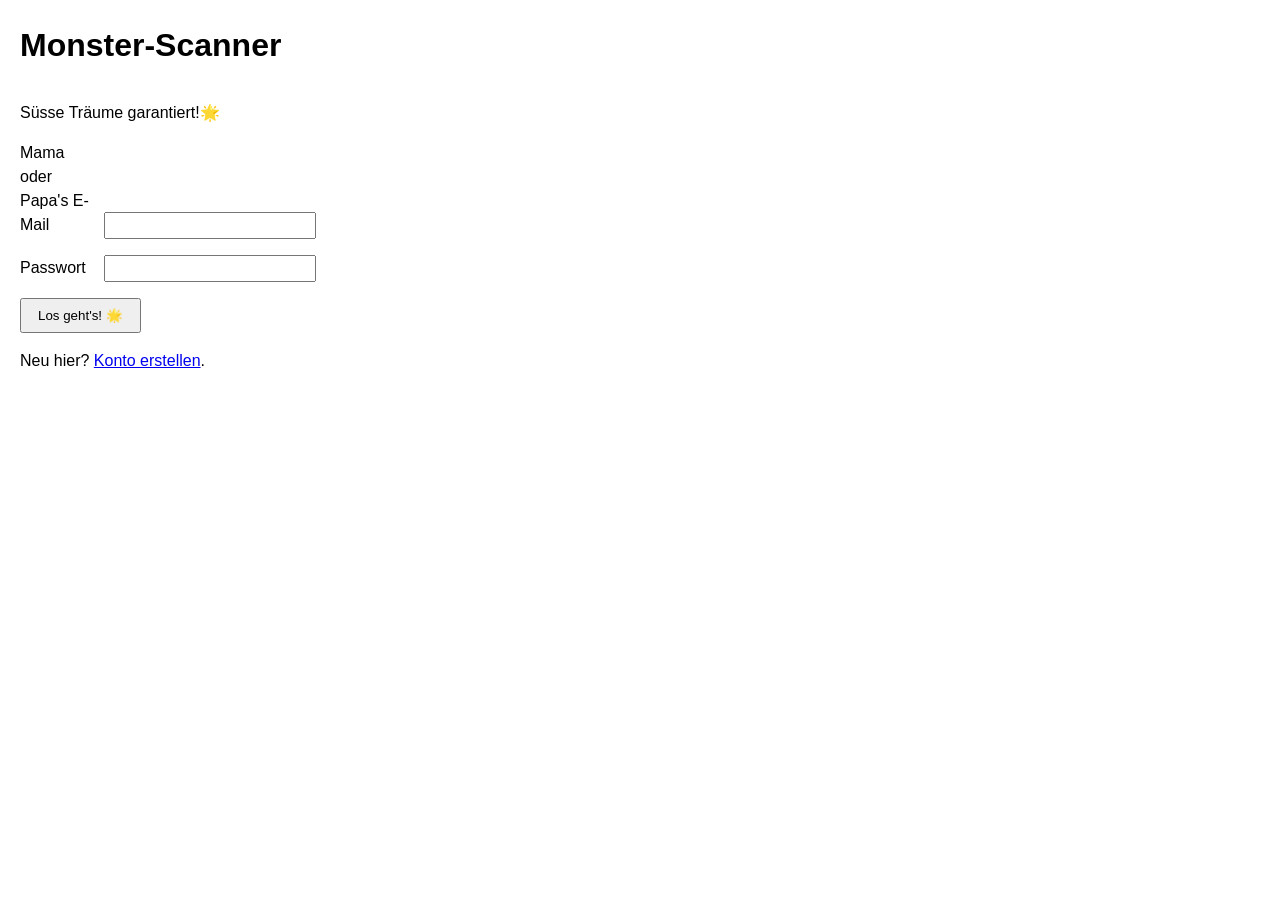
==== index.html @ 144595ac "html" ====
<!DOCTYPE html>
<html lang="en">
  <head>
    <meta charset="UTF-8" />
    <title>Welcome</title>
    <link rel="stylesheet" href="css/style.css" />
  </head>
  <body>
    
    <h1>Monster-Scanner</h1>
    <p>Willkommen zurück!</p>

    <a href="konto.html">
      <button>Konto</button>
    </a>

    <section>
      <h1>📈 Trend </h1>
      <div>hier js daten</div>
    </section>

    <section a href="buzzer.html">
      <h1>🔔 Letzte Alarme</h1>
      <div>hier js daten</div>
    </section>

    <section a href="buzzer.html">
      <h1>🌙 Nachtaktivität</h1>
      <div>hier js daten</div>
    </section>
    
    <script src="js/protected.js"></script>
  </body>
</html>
---- css/style.css ----
/* style.css */
body {
  font-family: Arial, sans-serif;
  margin: 20px;
  max-width: 600px;
  line-height: 1.5;
}

h1 {
  margin-bottom: 1em;
}

form > div {
  margin-bottom: 1em;
}

label {
  display: inline-block;
  width: 80px;
}

input[type="email"],
input[type="password"] {
  width: 200px;
  padding: 4px;
}

button {
  padding: 8px 16px;
  cursor: pointer;
}

p {
  margin-top: 1em;
}
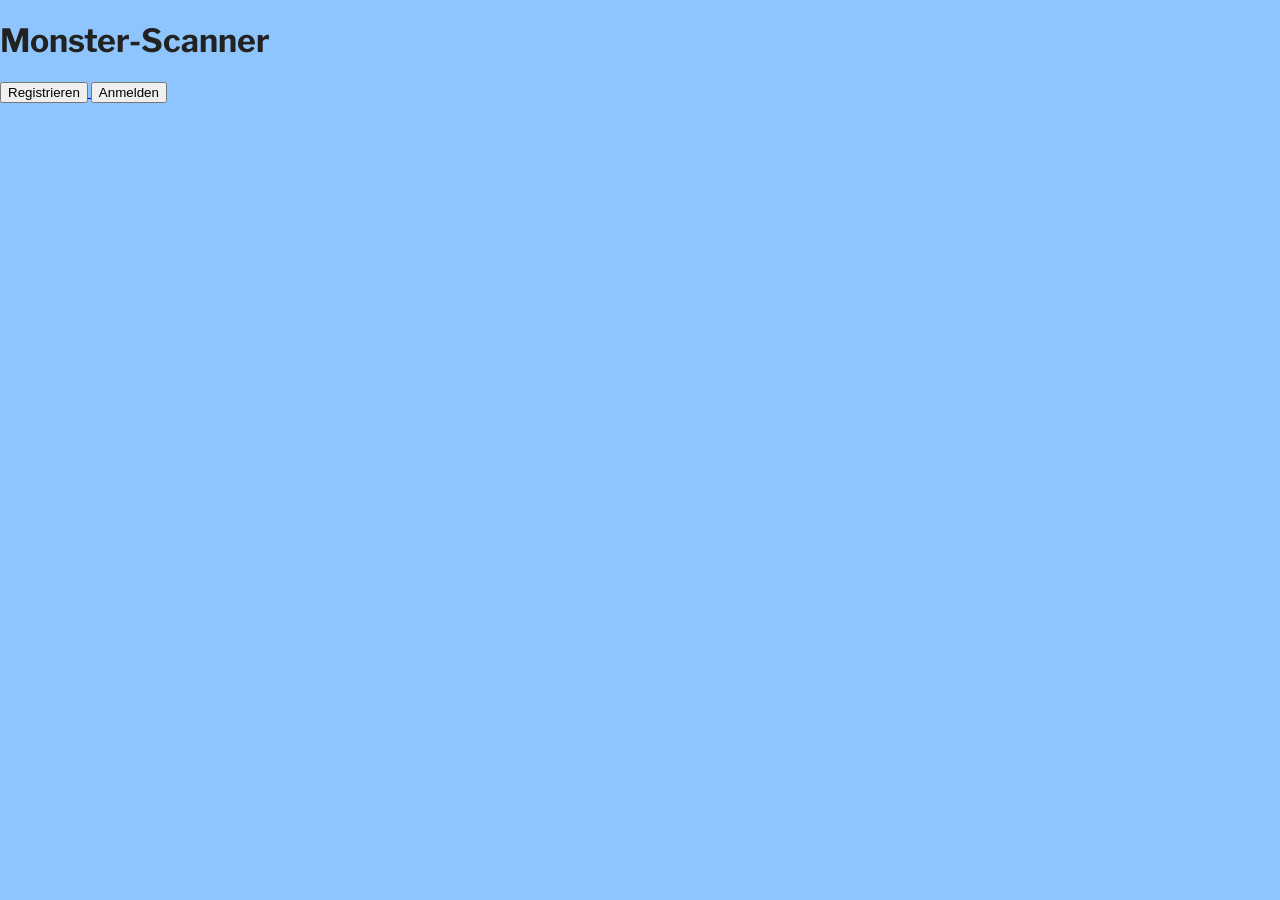
==== commit 12852e37: "viel" ====
--- a/index.html
+++ b/index.html
@@ -8,28 +8,13 @@
   <body>
     
     <h1>Monster-Scanner</h1>
-    <p>Willkommen zurück!</p>
 
-    <a href="konto.html">
-      <button>Konto</button>
+    <a href="register.html">
+        <button>Registrieren</button>
     </a>
-
-    <section>
-      <h1>📈 Trend </h1>
-      <div>hier js daten</div>
-    </section>
-
-    <section a href="buzzer.html">
-      <h1>🔔 Letzte Alarme</h1>
-      <div>hier js daten</div>
-    </section>
-
-    <section a href="buzzer.html">
-      <h1>🌙 Nachtaktivität</h1>
-      <div>hier js daten</div>
-    </section>
+    <a href="login.html">
+        <button>Anmelden</button>
+    </a>
     
-    <script src="js/protected.js"></script>
   </body>
 </html>
-
--- a/css/style.css
+++ b/css/style.css
@@ -1,35 +1,22 @@
-/* style.css */
-body {
-  font-family: Arial, sans-serif;
-  margin: 20px;
-  max-width: 600px;
-  line-height: 1.5;
+@import url('https://fonts.googleapis.com/css2?family=Libre+Franklin:ital,wght@0,100..900;1,100..900&display=swap');
+
+:root{
+  --bg: #8EC5FF;
+  --pink: #C2126D;
+  --blue: #3A39BD;
+  --lavender: #AA9AD7;
+  --cream: #E2D7D2;
+  --white: #ffffff;
+  --text: #222;
+  --shadow: 0 8px 20px rgba(0,0,0,.12);
+  --radius: 18px;
 }
 
-h1 {
-  margin-bottom: 1em;
-}
+*{ box-sizing: border-box; }
 
-form > div {
-  margin-bottom: 1em;
-}
-
-label {
-  display: inline-block;
-  width: 80px;
-}
-
-input[type="email"],
-input[type="password"] {
-  width: 200px;
-  padding: 4px;
-}
-
-button {
-  padding: 8px 16px;
-  cursor: pointer;
-}
-
-p {
-  margin-top: 1em;
-}
+body{
+  margin: 0;
+  font-family: "Libre Franklin", sans-serif;
+  background: var(--bg);
+  color: var(--text);
+}
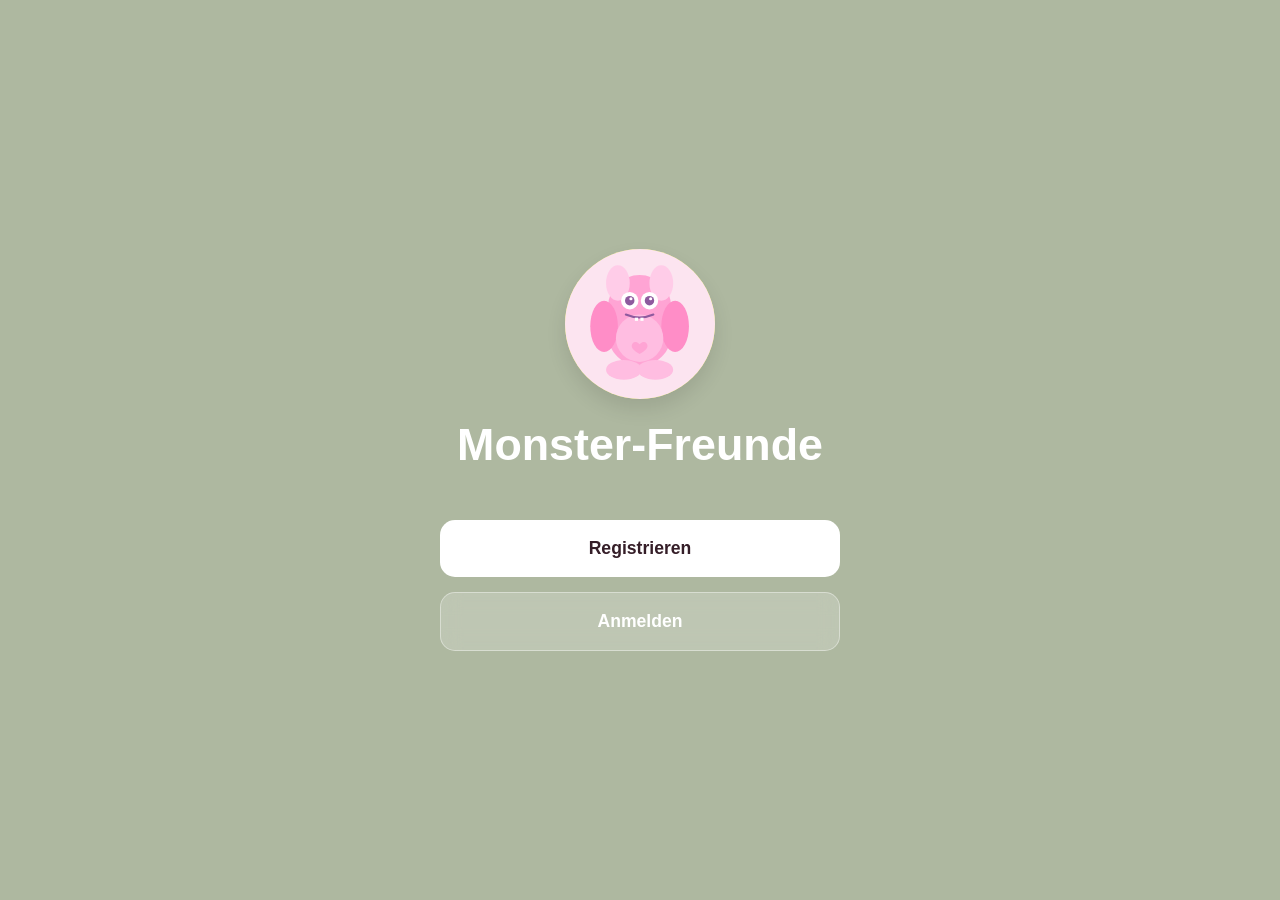
==== commit e1d9be76: "tag 3" ====
--- a/index.html
+++ b/index.html
@@ -6,15 +6,30 @@
     <link rel="stylesheet" href="css/style.css" />
   </head>
   <body>
+
+    <!-- Der Haupt-Container zentriert alles auf dem Bildschirm -->
+    <div class="welcome-container">
+        
+        <!-- Header-Bereich für Icon und Titel -->
+        <header class="hero-section">
+            <div class="monster-icon">
+                <img src="resources/img/Logo_Monster-Scanner.svg" alt="Monster Icon"> 
+            </div>
+            <h1>Monster-Freunde</h1>
+        </header>
+
+        <!-- Bereich für die Interaktionen -->
+        <nav class="auth-buttons">
+            <a href="register.html">
+                <button class="btn-main">Registrieren</button>
+            </a>
+            <a href="login.html">
+                <button class="btn-secondary">Anmelden</button>
+            </a>
+        </nav>
+        
+    </div>
     
-    <h1>Monster-Scanner</h1>
-
-    <a href="register.html">
-        <button>Registrieren</button>
-    </a>
-    <a href="login.html">
-        <button>Anmelden</button>
-    </a>
     
   </body>
 </html>
--- a/css/style.css
+++ b/css/style.css
@@ -1,22 +1,101 @@
 @import url('https://fonts.googleapis.com/css2?family=Libre+Franklin:ital,wght@0,100..900;1,100..900&display=swap');
 
-:root{
-  --bg: #8EC5FF;
-  --pink: #C2126D;
-  --blue: #3A39BD;
-  --lavender: #AA9AD7;
-  --cream: #E2D7D2;
-  --white: #ffffff;
-  --text: #222;
-  --shadow: 0 8px 20px rgba(0,0,0,.12);
-  --radius: 18px;
+:root {
+  --wasabi: #E9F056;     /* Aus Palettes Pinterest couleurs 2026.jpg */
+  --orange: #FF5C34;     /* Aus Palettes Pinterest couleurs 2026.jpg */
+  --blue: #D7EFFF;       /* Aus Palettes Pinterest couleurs 2026.jpg */
+  --cassis: #351E28;     /* Aus Palettes Pinterest couleurs 2026.jpg */
+  --salbei: #AEB8A0;     /* Entspricht Vert Sauge aus Palettes Pinterest couleurs 2026.jpg */
+
+/* Zusätzliche UI Farben basierend auf dem Screenshot */
+  --bg-button-secondary: rgba(255, 255, 255, 0.3);
+  --text-white: #FFFFFF;
 }
 
-*{ box-sizing: border-box; }
+/* --- Layout & Hintergrund --- */
+body {
+  background-color: var(--salbei);
+  margin: 0;
+  height: 100vh;
+  display: flex;
+  align-items: center;
+  justify-content: center;
+  font-family: sans-serif;
+}
 
-body{
+/* Der neue Container sorgt für die schmale, zentrierte Ausrichtung */
+.welcome-container {
+  width: 100%;
+  max-width: 400px;
+  text-align: center;
+  padding: 20px;
+}
+
+/* Die hero-section gruppiert das Icon und die Überschrift */
+.hero-section {
+  margin-bottom: 50px;
+}
+
+/* Das gelbe Kreis-Icon aus dem Screenshot */
+.monster-icon {
+  width: 150px;
+  height: 150px;
+  background-color: var(--wasabi);
+  border-radius: 50%;
+  margin: 0 auto 20px; /* Zentriert den Kreis */
+  display: flex;
+  align-items: center;
+  justify-content: center;
+  box-shadow: 0 10px 20px rgba(0,0,0,0.1);
+}
+
+h1 {
+  color: white;
+  font-size: 2.8rem;
   margin: 0;
-  font-family: "Libre Franklin", sans-serif;
-  background: var(--bg);
-  color: var(--text);
+}
+
+/* Die Button-Gruppe */
+.auth-buttons {
+  display: flex;
+  flex-direction: column;
+  gap: 15px; /* Abstand zwischen den Buttons */
+}
+
+.auth-buttons a {
+  text-decoration: none;
+}
+
+button {
+  width: 100%;
+  padding: 18px;
+  border-radius: 15px;
+  border: none;
+  font-size: 1.1rem;
+  font-weight: bold;
+  cursor: pointer;
+}
+
+/* Registrieren-Button */
+.btn-main {
+  background-color: white;
+  color: var(--cassis);
+}
+
+/* Anmelden-Button mit Glass-Effekt */
+.btn-secondary {
+  background-color: rgba(255, 255, 255, 0.2);
+  color: white;
+  border: 1px solid rgba(255, 255, 255, 0.4);
+  backdrop-filter: blur(10px);
+}
+
+/* Interaktionseffekte */
+button:hover {
+  transform: translateY(-2px);
+  opacity: 0.9;
+}
+
+button:active {
+  transform: translateY(0);
 }
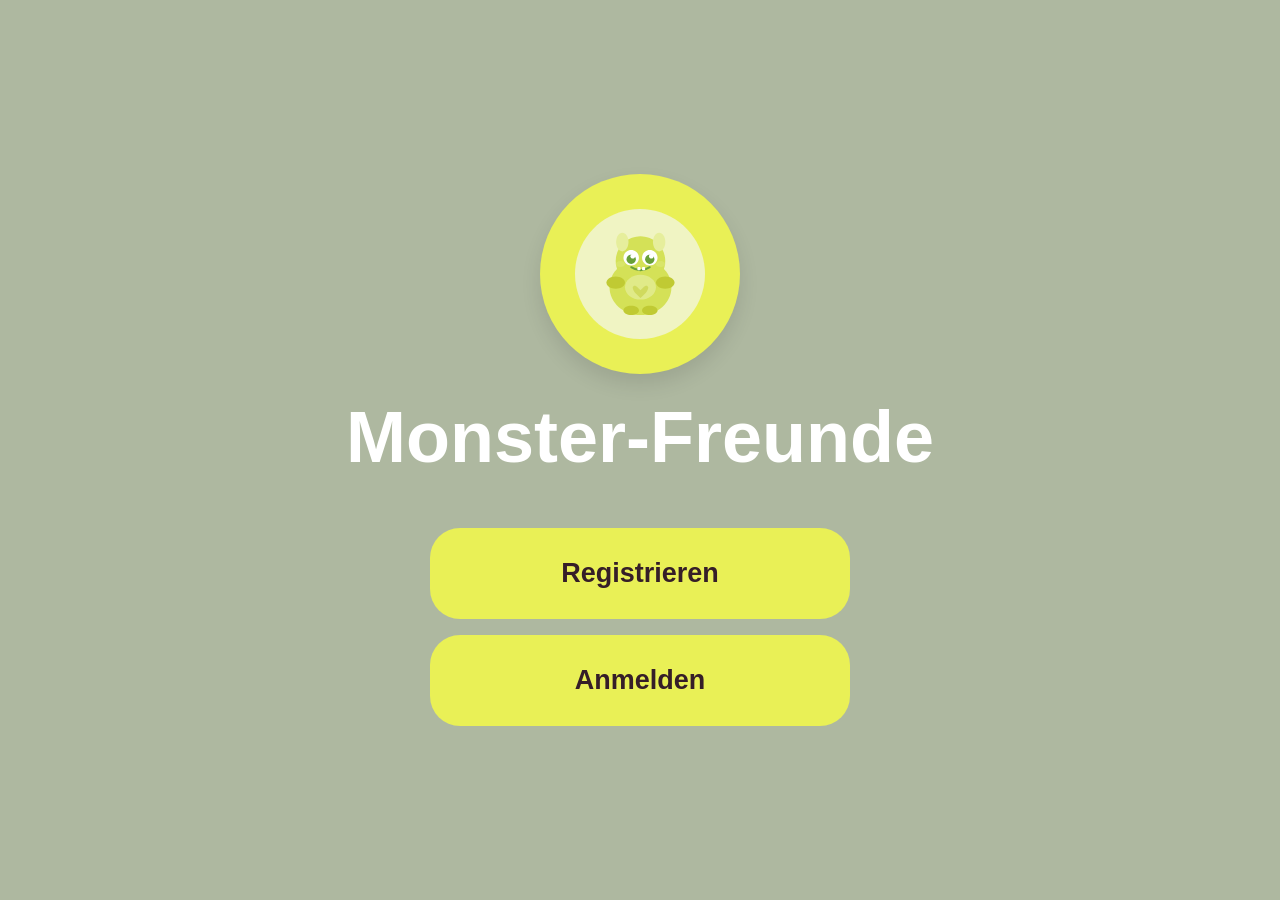
==== commit bd68a46d: "aufräumen" ====
--- a/index.html
+++ b/index.html
@@ -1,35 +1,30 @@
 <!DOCTYPE html>
 <html lang="en">
-  <head>
+
+<head>
     <meta charset="UTF-8" />
     <title>Welcome</title>
     <link rel="stylesheet" href="css/style.css" />
-  </head>
-  <body>
+</head>
 
-    <!-- Der Haupt-Container zentriert alles auf dem Bildschirm -->
+<body>
+
     <div class="welcome-container">
-        
-        <!-- Header-Bereich für Icon und Titel -->
-        <header class="hero-section">
-            <div class="monster-icon">
-                <img src="resources/img/Logo_Monster-Scanner.svg" alt="Monster Icon"> 
-            </div>
-            <h1>Monster-Freunde</h1>
-        </header>
 
-        <!-- Bereich für die Interaktionen -->
+        <div class="monster-icon">
+            <img src="resources/img/monster_wasabi_02.svg" alt="Monster-Scanner Logo">
+        </div>
+
+        <h1>Monster-Freunde</h1>
+
         <nav class="auth-buttons">
-            <a href="register.html">
-                <button class="btn-main">Registrieren</button>
-            </a>
-            <a href="login.html">
-                <button class="btn-secondary">Anmelden</button>
-            </a>
+            <a href="register.html" class="btn btn-main">Registrieren</a>
+            <a href="login.html" class="btn btn-secondary">Anmelden</a>
         </nav>
-        
+
     </div>
-    
-    
-  </body>
-</html>
+
+
+</body>
+
+</html>
--- a/css/style.css
+++ b/css/style.css
@@ -1,101 +1,392 @@
 @import url('https://fonts.googleapis.com/css2?family=Libre+Franklin:ital,wght@0,100..900;1,100..900&display=swap');
 
+
+html {
+  font-size: 18px;
+  /* Standard ist 16px. 18px macht die gesamte App dezent grösser */
+}
+
+
 :root {
-  --wasabi: #E9F056;     /* Aus Palettes Pinterest couleurs 2026.jpg */
-  --orange: #FF5C34;     /* Aus Palettes Pinterest couleurs 2026.jpg */
-  --blue: #D7EFFF;       /* Aus Palettes Pinterest couleurs 2026.jpg */
-  --cassis: #351E28;     /* Aus Palettes Pinterest couleurs 2026.jpg */
-  --salbei: #AEB8A0;     /* Entspricht Vert Sauge aus Palettes Pinterest couleurs 2026.jpg */
-
-/* Zusätzliche UI Farben basierend auf dem Screenshot */
+  --wasabi: #E9F056;
+  --orange: #FF5C34;
+  --blue: #D7EFFF;
+  --cassis: #351E28;
+  --salbei: #AEB8A0;
+
+  /*zusätzliche Farben*/
   --bg-button-secondary: rgba(255, 255, 255, 0.3);
   --text-white: #FFFFFF;
 }
 
-/* --- Layout & Hintergrund --- */
+* {
+  box-sizing: border-box;
+  margin: 0;
+  padding: 0;
+}
+
+
+
 body {
   background-color: var(--salbei);
-  margin: 0;
-  height: 100vh;
-  display: flex;
-  align-items: center;
-  justify-content: center;
-  font-family: sans-serif;
-}
-
-/* Der neue Container sorgt für die schmale, zentrierte Ausrichtung */
-.welcome-container {
-  width: 100%;
-  max-width: 400px;
-  text-align: center;
-  padding: 20px;
-}
-
-/* Die hero-section gruppiert das Icon und die Überschrift */
-.hero-section {
-  margin-bottom: 50px;
-}
-
-/* Das gelbe Kreis-Icon aus dem Screenshot */
-.monster-icon {
-  width: 150px;
-  height: 150px;
-  background-color: var(--wasabi);
-  border-radius: 50%;
-  margin: 0 auto 20px; /* Zentriert den Kreis */
-  display: flex;
-  align-items: center;
-  justify-content: center;
-  box-shadow: 0 10px 20px rgba(0,0,0,0.1);
-}
-
-h1 {
-  color: white;
-  font-size: 2.8rem;
-  margin: 0;
-}
-
-/* Die Button-Gruppe */
-.auth-buttons {
-  display: flex;
-  flex-direction: column;
-  gap: 15px; /* Abstand zwischen den Buttons */
-}
-
-.auth-buttons a {
+  font-family: 'Inter', sans-serif;
+  color: var(--cassis);
+  min-height: 100vh;
+}
+
+#back_btn_container {
+  position: absolute;
+  top: 24px;
+  left: 24px;
   text-decoration: none;
-}
-
-button {
-  width: 100%;
-  padding: 18px;
-  border-radius: 15px;
-  border: none;
-  font-size: 1.1rem;
+  z-index: 10;
+}
+
+#back_btn {
+  padding: 10px 16px;
+  font-size: 1rem;
   font-weight: bold;
-  cursor: pointer;
-}
-
-/* Registrieren-Button */
-.btn-main {
-  background-color: white;
-  color: var(--cassis);
-}
-
-/* Anmelden-Button mit Glass-Effekt */
-.btn-secondary {
   background-color: rgba(255, 255, 255, 0.2);
   color: white;
   border: 1px solid rgba(255, 255, 255, 0.4);
+  border-radius: 12px;
   backdrop-filter: blur(10px);
-}
-
-/* Interaktionseffekte */
-button:hover {
+  cursor: pointer;
+  transition: transform 0.2s, ease;
+}
+
+#back_btn:hover {
+  transform: translateY(-2px);
+}
+
+
+
+
+
+
+/* Index-Seite*/
+
+
+.welcome-container {
+  display: flex;
+  flex-direction: column;
+  align-items: center;
+  justify-content: center;
+  min-height: 100vh;
+  padding: 40px 24px;
+  text-align: center;
+}
+
+.welcome-container .monster-icon {
+  width: 200px;
+  height: 200px;
+  background-color: var(--wasabi);
+  border-radius: 50%;
+  margin-bottom: 24px;
+  display: flex;
+  align-items: center;
+  justify-content: center;
+  box-shadow: 0 10px 20px rgba(0, 0, 0, 0.1);
+}
+
+.welcome-container .monster-icon img {
+  width: 65%;
+  height: 65%;
+  object-fit: contain;
+  margin: auto;
+}
+
+.welcome-container h1 {
+  color: var(--text-white);
+  font-size: 4rem;
+  font-weight: 800;
+  line-height: 1.1;
+  margin-bottom: 20px;
+}
+
+.welcome-container h2 {
+  color: var(--cassis);
+  font-size: 2rem;
+  font-weight: 500;
+  margin-bottom: 70px;
+}
+
+.auth-buttons {
+  display: flex;
+  flex-direction: column;
+  gap: 16px;
+  width: 100%;
+  max-width: 420px;
+  margin-top: 30px;
+}
+
+
+
+
+
+
+
+
+
+
+
+/* Buttons alle gleich */
+
+.card {
+  background-color: white;
+  border-radius: 24px;
+  padding: 30px 24px;
+  width: 100%;
+  box-shadow: 0 10px 25px rgba(0, 0, 0, 0.05);
+}
+
+form {
+  display: flex;
+  flex-direction: column;
+  gap: 20px;
+}
+
+.field {
+  display: flex;
+  flex-direction: column;
+  text-align: left;
+}
+
+.field label {
+  color: var(--cassis);
+  font-weight: 700;
+  margin-bottom: 8px;
+  font-size: 1.2rem;
+}
+
+.field input {
+  width: 100%;
+  height: 90px;
+  /* Moderne, touch-freundliche Höhe */
+  padding: 0 16px;
+  border: 2px solid transparent;
+  border-radius: 14px;
+  font-size: 1.8rem;
+  font-family: inherit;
+  background-color: var(--input-bg, #e1e7dd);
+  /* Nutzt eure UI-Farbe */
+  color: var(--cassis);
+  outline: none;
+  transition: border-color 0.2s ease;
+}
+
+.field input:focus {
+  border-color: var(--wasabi);
+}
+
+.btn {
+  width: 100%;
+  padding: 30px;
+  font-size: 1.5rem;
+  font-weight: 700;
+  font-family: inherit;
+  border: none;
+  border-radius: 30px;
+  background-color: var(--wasabi);
+  color: var(--cassis);
+  cursor: pointer;
+  transition: transform 0.2s ease, opacity 0.2s ease;
+  text-align: center;
+  text-decoration: none;
+  display: inline-block;
+}
+
+.btn:hover {
   transform: translateY(-2px);
   opacity: 0.9;
 }
 
-button:active {
+.btn:active {
   transform: translateY(0);
+}
+
+.register-hint {
+  margin-top: 24px;
+  font-size: 1.5rem;
+  color: var(--cassis);
+}
+
+.register-hint a {
+  color: var(--text-white);
+  font-weight: bold;
+  text-decoration: none;
+}
+
+
+
+
+
+
+
+/* Konto- und Home-Seite */
+
+main,
+.main_konto {
+  width: 100%;
+  max-width: 600px;
+  margin: 0 auto;
+  padding: 40px 24px;
+  display: flex;
+  flex-direction: column;
+  gap: 24px;
+}
+
+.header {
+  display: flex;
+  align-items: center;
+  gap: 16px;
+}
+
+.header img {
+  width: 56px;
+  height: 56px;
+  background-color: #FCE7F3;
+  /* Sanfter pinker Kreis aus eurem Design */
+  border-radius: 50%;
+  padding: 6px;
+}
+
+.header div {
+  display: flex;
+  flex-direction: column;
+  justify-content: center;
+}
+
+main h1,
+.main_konto h1 {
+  font-size: 1.8rem;
+  font-weight: 800;
+  color: var(--cassis);
+  line-height: 1.2;
+}
+
+main p,
+.main_konto p {
+  font-size: 1rem;
+  opacity: 0.8;
+}
+
+.btn-profile {
+  margin-left: auto;
+  /* Schiebt den Button ganz nach rechts */
+  width: 48px;
+  height: 48px;
+  border-radius: 50%;
+  background-color: #F3E8FF;
+  border: none;
+  font-size: 1.2rem;
+  display: flex;
+  align-items: center;
+  justify-content: center;
+  cursor: pointer;
+  transition: transform 0.2s ease;
+}
+
+.btn-profile:hover {
+  transform: scale(1.05);
+}
+
+.grid {
+  display: flex;
+  flex-direction: column;
+  gap: 16px;
+  width: 100%;
+}
+
+.card-title {
+  font-weight: 700;
+  font-size: 1.1rem;
+  margin-bottom: 12px;
+  display: flex;
+  align-items: center;
+  gap: 8px;
+}
+
+.card h2 {
+  font-size: 1.3rem;
+  font-weight: 700;
+  margin-bottom: 16px;
+  color: var(--cassis);
+}
+
+#profileViewMode p {
+  font-size: 1.1rem;
+  margin-bottom: 12px;
+}
+
+.card label {
+  display: block;
+  font-weight: 700;
+  font-size: 1.5rem;
+  margin-bottom: 6px;
+  margin-top: 12px;
+}
+
+.card input[type="text"] {
+  width: 100%;
+  height: 48px;
+  padding: 0 12px;
+  border: 2px solid transparent;
+  border-radius: 12px;
+  background-color: var(--input-bg, #e1e7dd);
+  font-family: inherit;
+  font-size: 1rem;
+  color: var(--cassis);
+  outline: none;
+}
+
+.card input[type="text"]:focus {
+  border-color: var(--wasabi);
+}
+
+.monster {
+  display: flex;
+  align-items: center;
+  gap: 16px;
+  margin-bottom: 12px;
+}
+
+.monster-avatar {
+  width: 60px;
+  height: 60px;
+  background-color: var(--blue);
+  border-radius: 50%;
+  flex-shrink: 0;
+}
+
+.hint-text {
+  font-size: 0.9rem;
+  opacity: 0.7;
+  margin-top: 8px;
+}
+
+.btn-sub {
+  background-color: rgba(53, 30, 40, 0.1) !important;
+  /* Nutzt cassis mit Deckkraft */
+  color: var(--cassis) !important;
+  margin-top: 8px;
+}
+
+.btn-danger {
+  background-color: var(--orange) !important;
+  color: var(--text-white) !important;
+}
+
+#deleteAccountBtn {
+  color: var(--orange);
+  font-weight: 700;
+  text-decoration: none;
+  text-align: center;
+  display: block;
+  margin-top: 16px;
+  font-size: 1.1rem;
+}
+
+#deleteAccountBtn:hover {
+  text-decoration: underline;
 }
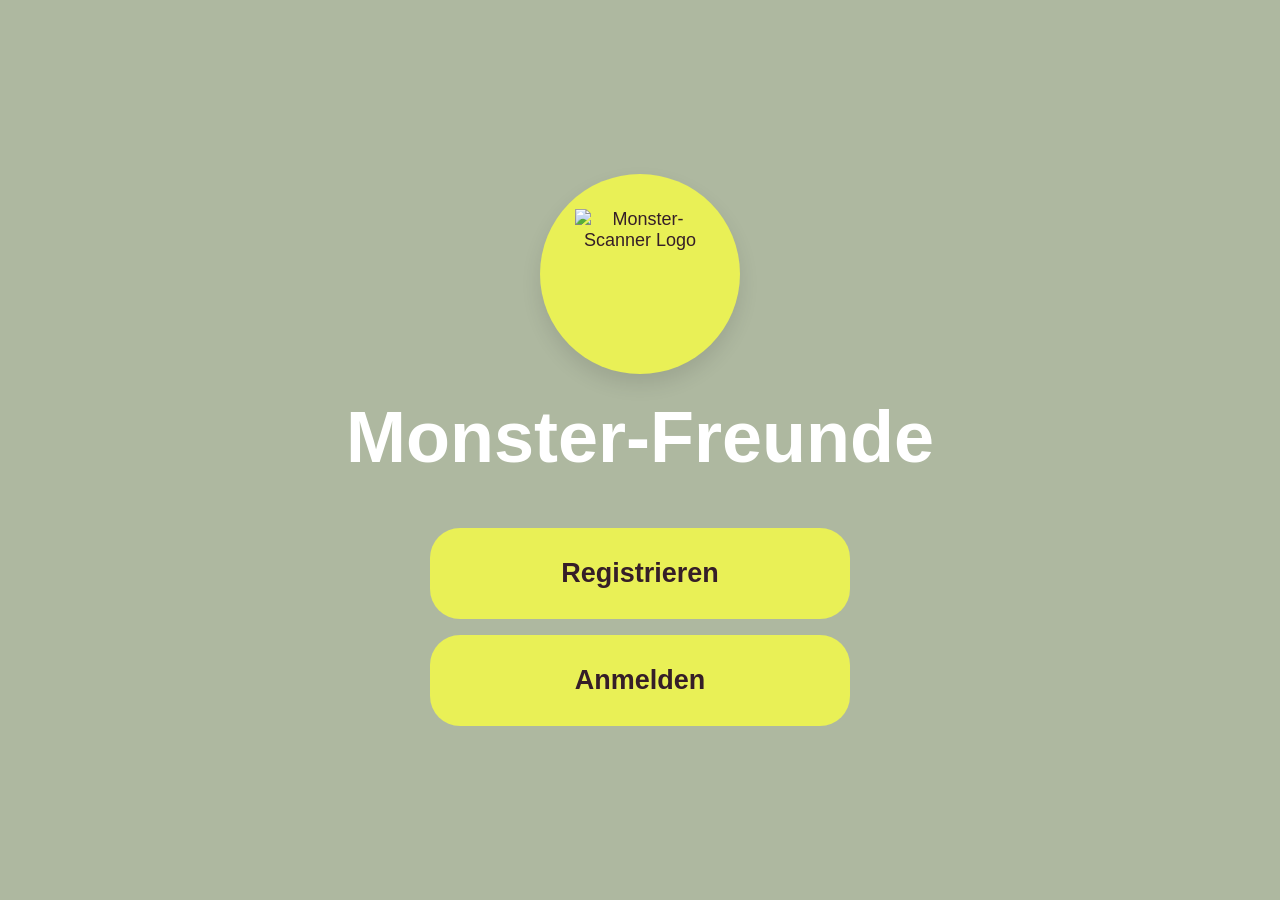
==== commit eee8d21d: "zügs" ====
--- a/index.html
+++ b/index.html
@@ -12,7 +12,7 @@
     <div class="welcome-container">
 
         <div class="monster-icon">
-            <img src="resources/img/monster_wasabi_02.svg" alt="Monster-Scanner Logo">
+            <img src="monster_wasabi_02.svg" alt="Monster-Scanner Logo">
         </div>
 
         <h1>Monster-Freunde</h1>
--- a/css/style.css
+++ b/css/style.css
@@ -43,8 +43,8 @@
 }
 
 #back_btn {
-  padding: 10px 16px;
-  font-size: 1rem;
+  padding: 16px 24px;
+  font-size: 1.8rem;
   font-weight: bold;
   background-color: rgba(255, 255, 255, 0.2);
   color: white;
@@ -159,25 +159,9 @@
   font-size: 1.2rem;
 }
 
-.field input {
-  width: 100%;
-  height: 90px;
-  /* Moderne, touch-freundliche Höhe */
-  padding: 0 16px;
-  border: 2px solid transparent;
-  border-radius: 14px;
-  font-size: 1.8rem;
-  font-family: inherit;
-  background-color: var(--input-bg, #e1e7dd);
-  /* Nutzt eure UI-Farbe */
-  color: var(--cassis);
-  outline: none;
-  transition: border-color 0.2s ease;
-}
-
-.field input:focus {
-  border-color: var(--wasabi);
-}
+
+
+
 
 .btn {
   width: 100%;
@@ -207,7 +191,7 @@
 
 .register-hint {
   margin-top: 24px;
-  font-size: 1.5rem;
+  font-size: 1.8rem;
   color: var(--cassis);
 }
 
@@ -217,6 +201,30 @@
   text-decoration: none;
 }
 
+/* Inputs: Alle Text-, Email- und Passwortfelder in Formularen bekommen die gleiche mobile Höhe */
+form input[type="text"],
+form input[type="email"],
+form input[type="password"],
+.field input {
+  width: 100%;
+  height: 80px;
+  /* Deine perfekt definierte mobile Höhe */
+  padding: 0 16px;
+  border: 2px solid transparent;
+  border-radius: 14px;
+  font-size: 2rem;
+  font-family: inherit;
+  background-color: var(--input-bg, #e1e7dd);
+  color: var(--cassis);
+  outline: none;
+  transition: border-color 0.2s ease;
+}
+
+form input:focus,
+.field input:focus {
+  border-color: var(--wasabi);
+}
+
 
 
 
@@ -225,20 +233,32 @@
 
 /* Konto- und Home-Seite */
 
-main,
-.main_konto {
+main {
   width: 100%;
   max-width: 600px;
   margin: 0 auto;
-  padding: 40px 24px;
+  padding: 20px 24px;
   display: flex;
   flex-direction: column;
   gap: 24px;
 }
 
+
+.main_konto {
+  width: 100%;
+  max-width: 100%;
+  display: flex;
+  flex-direction: column;
+  gap: 24px;
+  margin: 0;
+  padding: 24px 50px 40px 50px;
+}
+
 .header {
   display: flex;
   align-items: center;
+  justify-content: space-between;
+  width: 100%;
   gap: 16px;
 }
 
@@ -257,17 +277,33 @@
   justify-content: center;
 }
 
-main h1,
+main h1 {
+  font-size: 1rem;
+  font-weight: 800;
+  color: var(--cassis);
+  line-height: 1.2;
+}
+
+main p {
+  font-size: 0.8rem;
+  opacity: 0.8;
+}
+
+
 .main_konto h1 {
-  font-size: 1.8rem;
+  font-size: 3rem;
   font-weight: 800;
   color: var(--cassis);
   line-height: 1.2;
 }
 
-main p,
+.main p {
+  font-size: 1.2rem;
+  opacity: 0.8;
+}
+
 .main_konto p {
-  font-size: 1rem;
+  font-size: 1.5rem;
   opacity: 0.8;
 }
 
@@ -308,7 +344,7 @@
 }
 
 .card h2 {
-  font-size: 1.3rem;
+  font-size: 1.5rem;
   font-weight: 700;
   margin-bottom: 16px;
   color: var(--cassis);
@@ -327,22 +363,9 @@
   margin-top: 12px;
 }
 
-.card input[type="text"] {
-  width: 100%;
-  height: 48px;
-  padding: 0 12px;
-  border: 2px solid transparent;
-  border-radius: 12px;
-  background-color: var(--input-bg, #e1e7dd);
-  font-family: inherit;
-  font-size: 1rem;
-  color: var(--cassis);
-  outline: none;
-}
-
-.card input[type="text"]:focus {
-  border-color: var(--wasabi);
-}
+
+
+
 
 .monster {
   display: flex;
@@ -384,9 +407,27 @@
   text-align: center;
   display: block;
   margin-top: 16px;
-  font-size: 1.1rem;
+  font-size: 1.5rem;
 }
 
 #deleteAccountBtn:hover {
   text-decoration: underline;
+}
+
+.account-page {
+  display: flex;
+  flex-direction: column;
+  align-items: center;
+  justify-content: flex-start;
+  padding: 24px 0;
+}
+
+.account-page #back_btn_container {
+  position: static;
+  width: 100%;
+  max-width: 100%;
+  padding: 0 24px;
+  display: flex;
+  justify-content: flex-start;
+  margin-bottom: 16px;
 }
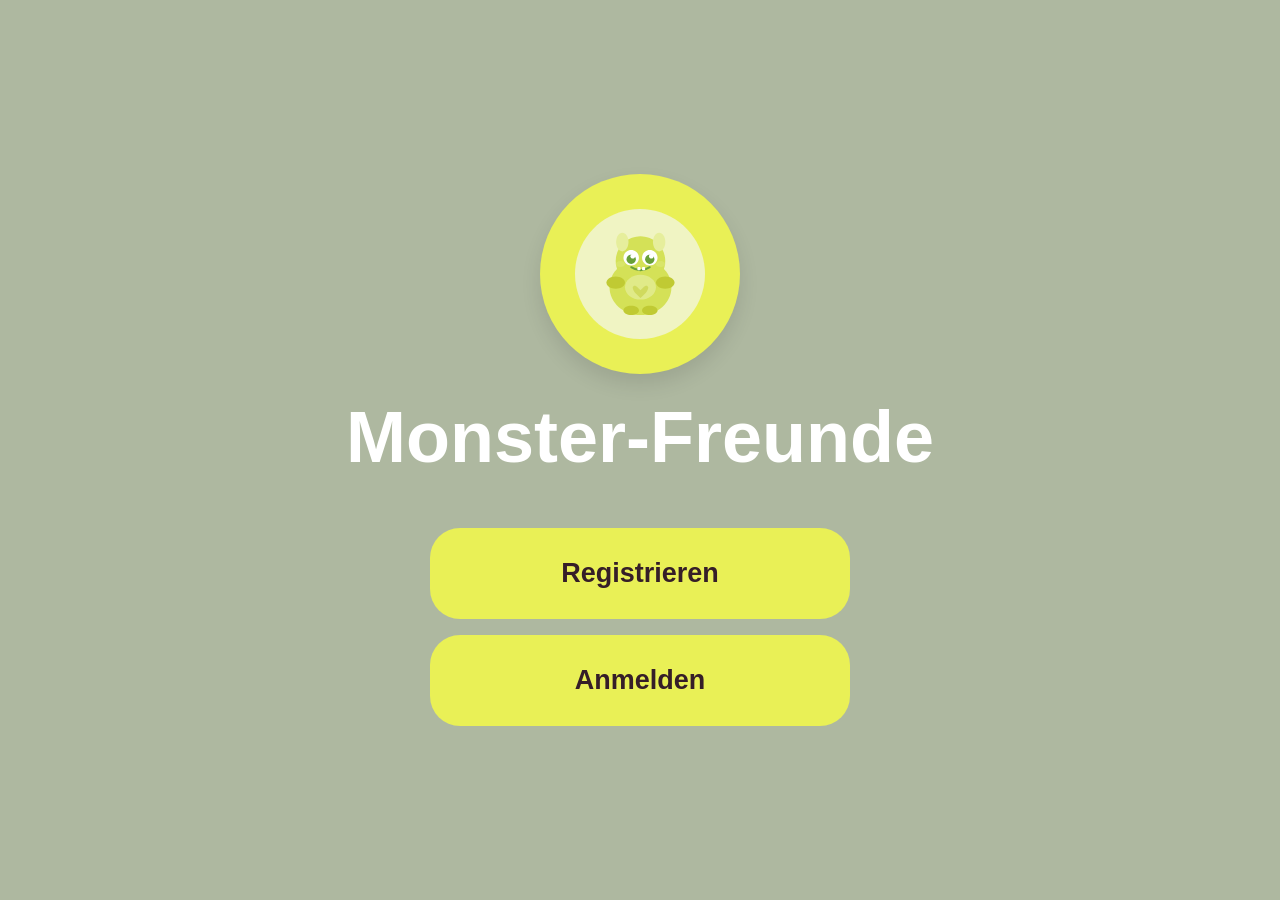
==== commit b2f80f9d: "bilder" ====
--- a/index.html
+++ b/index.html
@@ -12,7 +12,7 @@
     <div class="welcome-container">
 
         <div class="monster-icon">
-            <img src="monster_wasabi_02.svg" alt="Monster-Scanner Logo">
+            <img src="resources/img/monster_wasabi_02.svg" alt="Monster-Scanner Logo">
         </div>
 
         <h1>Monster-Freunde</h1>
--- a/css/style.css
+++ b/css/style.css
@@ -93,6 +93,7 @@
   width: 65%;
   height: 65%;
   object-fit: contain;
+  display: block;
   margin: auto;
 }
 
@@ -265,7 +266,7 @@
 .header img {
   width: 56px;
   height: 56px;
-  background-color: #FCE7F3;
+  background-color: var(--wasabi);
   /* Sanfter pinker Kreis aus eurem Design */
   border-radius: 50%;
   padding: 6px;
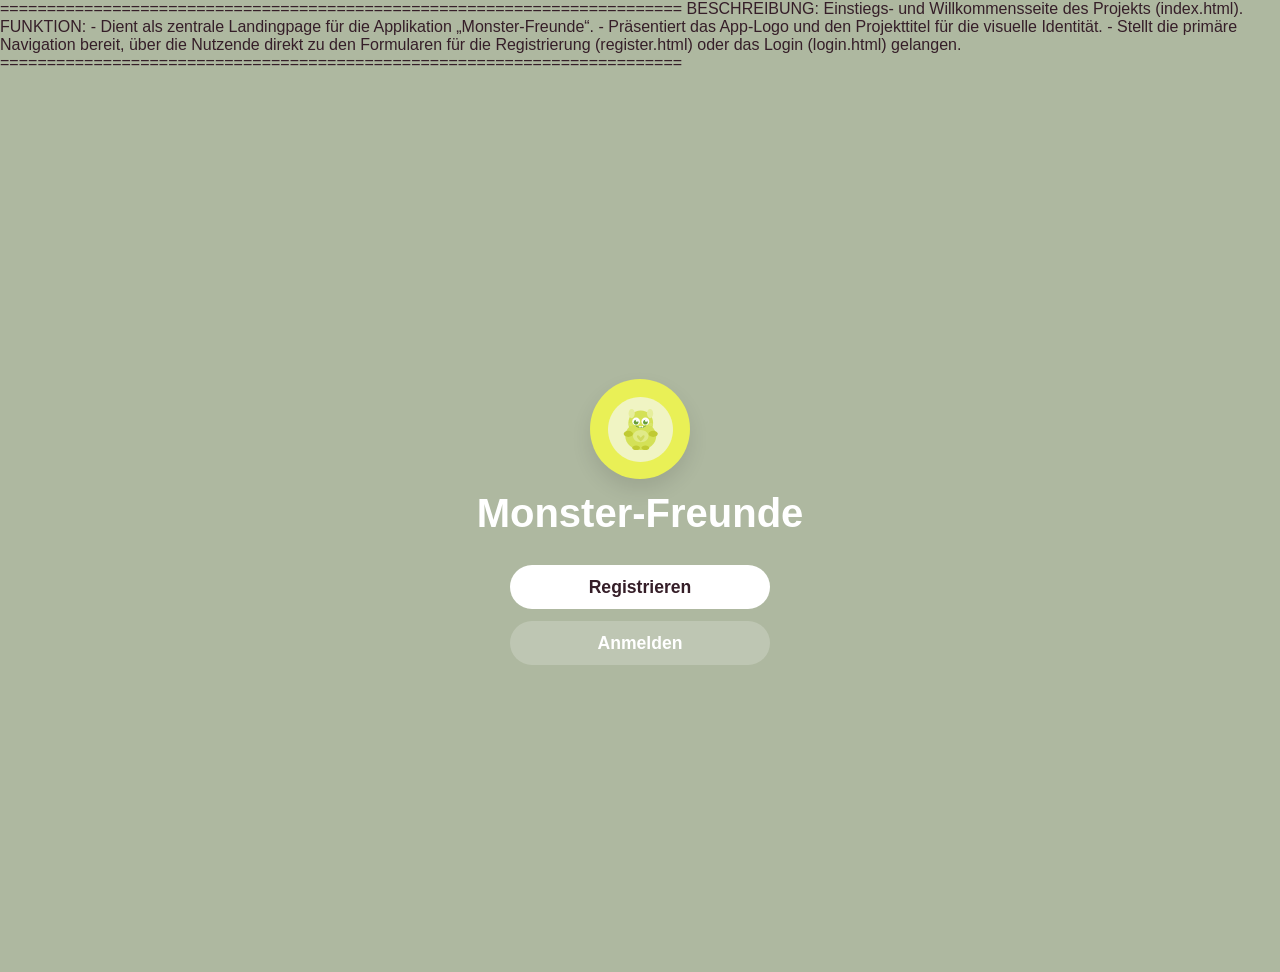
==== commit a7c852a0: "zf" ====
--- a/index.html
+++ b/index.html
@@ -1,3 +1,12 @@
+=========================================================================
+BESCHREIBUNG: Einstiegs- und Willkommensseite des Projekts (index.html).
+FUNKTION:
+- Dient als zentrale Landingpage für die Applikation „Monster-Freunde“.
+- Präsentiert das App-Logo und den Projekttitel für die visuelle Identität.
+- Stellt die primäre Navigation bereit, über die Nutzende direkt zu den Formularen
+für die Registrierung (register.html) oder das Login (login.html) gelangen.
+=========================================================================
+
 <!DOCTYPE html>
 <html lang="en">
 
--- a/css/style.css
+++ b/css/style.css
@@ -1,11 +1,4 @@
 @import url('https://fonts.googleapis.com/css2?family=Libre+Franklin:ital,wght@0,100..900;1,100..900&display=swap');
-
-
-html {
-  font-size: 18px;
-  /* Standard ist 16px. 18px macht die gesamte App dezent grösser */
-}
-
 
 :root {
   --wasabi: #E9F056;
@@ -13,8 +6,6 @@
   --blue: #D7EFFF;
   --cassis: #351E28;
   --salbei: #AEB8A0;
-
-  /*zusätzliche Farben*/
   --bg-button-secondary: rgba(255, 255, 255, 0.3);
   --text-white: #FFFFFF;
 }
@@ -25,14 +16,13 @@
   padding: 0;
 }
 
-
-
 body {
   background-color: var(--salbei);
   font-family: 'Inter', sans-serif;
   color: var(--cassis);
   min-height: 100vh;
 }
+
 
 #back_btn_container {
   position: absolute;
@@ -46,10 +36,10 @@
   padding: 16px 24px;
   font-size: 1.8rem;
   font-weight: bold;
-  background-color: rgba(255, 255, 255, 0.2);
-  color: white;
+  /* background-color: rgba(255, 255, 255, 0.2); */
+  color: var(--cassis);
   border: 1px solid rgba(255, 255, 255, 0.4);
-  border-radius: 12px;
+  border-radius: 14px;
   backdrop-filter: blur(10px);
   cursor: pointer;
   transition: transform 0.2s, ease;
@@ -59,13 +49,7 @@
   transform: translateY(-2px);
 }
 
-
-
-
-
-
 /* Index-Seite*/
-
 
 .welcome-container {
   display: flex;
@@ -73,7 +57,7 @@
   align-items: center;
   justify-content: center;
   min-height: 100vh;
-  padding: 40px 24px;
+  padding: 40px;
   text-align: center;
 }
 
@@ -106,9 +90,9 @@
 }
 
 .welcome-container h2 {
-  color: var(--cassis);
+  color: white;
   font-size: 2rem;
-  font-weight: 500;
+  font-weight: 300;
   margin-bottom: 70px;
 }
 
@@ -117,26 +101,40 @@
   flex-direction: column;
   gap: 16px;
   width: 100%;
-  max-width: 420px;
+  max-width: 700px;
   margin-top: 30px;
 }
 
-
-
-
-
-
-
-
-
-
+.btn-main {
+  background-color: white;
+  color: var(--cassis);
+}
+
+.btn-secondary {
+  background: rgba(255, 255, 255, 0.20);
+  color: var(--text-white);
+}
+
+/* Login-Seite*/
+
+.los {
+  background-color: var(--cassis);
+  color: var(--text-white);
+}
+
+.divider {
+  color: var(--cassis);
+  align-self: center;
+  width: 90%;
+  margin-top: 20px;
+}
 
 /* Buttons alle gleich */
 
 .card {
   background-color: white;
-  border-radius: 24px;
-  padding: 30px 24px;
+  border-radius: 16px;
+  padding: 30px 40px;
   width: 100%;
   box-shadow: 0 10px 25px rgba(0, 0, 0, 0.05);
 }
@@ -144,7 +142,16 @@
 form {
   display: flex;
   flex-direction: column;
-  gap: 20px;
+  gap: 40px;
+}
+
+#passwordForm button[type="submit"] {
+  margin-top: 16px;
+}
+
+
+#passwordForm .btn-sub {
+  margin-top: 8px;
 }
 
 .field {
@@ -153,32 +160,33 @@
   text-align: left;
 }
 
-.field label {
+.field label,
+.card label {
   color: var(--cassis);
   font-weight: 700;
   margin-bottom: 8px;
-  font-size: 1.2rem;
-}
-
-
-
-
+  font-size: 2rem;
+}
 
 .btn {
   width: 100%;
+  height: 110px;
   padding: 30px;
-  font-size: 1.5rem;
+  font-size: 1.8rem;
   font-weight: 700;
   font-family: inherit;
   border: none;
   border-radius: 30px;
-  background-color: var(--wasabi);
-  color: var(--cassis);
+  /* background-color: var(--wasabi); */
+  /* color: var(--cassis); */
   cursor: pointer;
   transition: transform 0.2s ease, opacity 0.2s ease;
   text-align: center;
   text-decoration: none;
   display: inline-block;
+  display: flex;
+  align-items: center;
+  justify-content: center;
 }
 
 .btn:hover {
@@ -191,25 +199,25 @@
 }
 
 .register-hint {
-  margin-top: 24px;
+  margin-top: 20px;
+  margin-bottom: 40px;
   font-size: 1.8rem;
   color: var(--cassis);
 }
 
 .register-hint a {
-  color: var(--text-white);
+  color: var(--orange);
   font-weight: bold;
   text-decoration: none;
 }
 
-/* Inputs: Alle Text-, Email- und Passwortfelder in Formularen bekommen die gleiche mobile Höhe */
+
 form input[type="text"],
 form input[type="email"],
 form input[type="password"],
 .field input {
   width: 100%;
   height: 80px;
-  /* Deine perfekt definierte mobile Höhe */
   padding: 0 16px;
   border: 2px solid transparent;
   border-radius: 14px;
@@ -226,12 +234,6 @@
   border-color: var(--wasabi);
 }
 
-
-
-
-
-
-
 /* Konto- und Home-Seite */
 
 main {
@@ -244,7 +246,6 @@
   gap: 24px;
 }
 
-
 .main_konto {
   width: 100%;
   max-width: 100%;
@@ -259,24 +260,92 @@
   display: flex;
   align-items: center;
   justify-content: space-between;
+  /* width: 100%; */
+  /* gap: 16px; */
+  padding: 15px;
+  background-color: white;
+  position: sticky;
+  top: 0;
+  left: 0;
   width: 100%;
-  gap: 16px;
+  z-index: 1000;
+}
+
+.header_konto {
+  display: flex;
+  align-items: center;
+  justify-content: space-between;
+  padding: 15px 24px;
+  background-color: white;
+  position: sticky;
+  top: 0;
+  left: 0;
+  width: 100%;
+  z-index: 1000;
+}
+
+.header-links {
+  display: flex;
+  align-items: center;
+  gap: 15px;
+  /* Hier stellst du ein, wie nah Logo und Text beieinander sein sollen! */
+}
+
+.header-zurück {
+  display: flex;
+  align-items: center;
+  gap: 15px;
 }
 
 .header img {
   width: 56px;
   height: 56px;
-  background-color: var(--wasabi);
-  /* Sanfter pinker Kreis aus eurem Design */
-  border-radius: 50%;
+  /* background-color: var(--wasabi); */
+  /* border-radius: 50%; */
   padding: 6px;
 }
 
-.header div {
+.header-text {
+  display: flex;
+  flex-direction: column;
+  gap: 4px;
+}
+
+.header-konto-text {
+  display: flex;
+  flex-direction: column;
+  gap: 4px;
+  text-align: right;
+  margin-right: 40px;
+}
+
+.header-title {
+  font-size: 1rem;
+}
+
+.header-subtitle {
+  font-size: 0.8rem;
+}
+
+.header-subtitle-konto {
+  font-size: 1.5rem;
+}
+
+/* main:not(.main_konto) .header div {
   display: flex;
   flex-direction: column;
   justify-content: center;
-}
+  align-items: center;
+  text-align: center;
+}
+
+.main_konto .header div {
+  display: flex;
+  flex-direction: column;
+  justify-content: center;
+  align-items: flex-start;
+  text-align: left;
+} */
 
 main h1 {
   font-size: 1rem;
@@ -290,6 +359,11 @@
   opacity: 0.8;
 }
 
+main .header small {
+  color: var(--cassis);
+  font-size: 0.9rem;
+  opacity: 0.8;
+}
 
 .main_konto h1 {
   font-size: 3rem;
@@ -308,9 +382,171 @@
   opacity: 0.8;
 }
 
+#trendValue {
+  font-size: 1.5rem;
+  font-weight: 400;
+}
+
+.trend-comparison {
+  font-size: 0.8rem;
+  color: var(--cassis);
+  opacity: 0.7;
+  margin-top: 4px;
+}
+
+.card .filter-label {
+  font-size: 0.8rem;
+  color: var(--cassis);
+  opacity: 0.8;
+}
+
+.filter-input {
+  width: 100%;
+  max-width: 100%;
+  height: 40px;
+  padding: 0 12px;
+  border-radius: 8px;
+  font-size: 1rem;
+  border: 1px solid #ccc;
+  margin: 0 0 20px 0;
+}
+
+/* 2. DIE SCROLLBOX: Begrenzt die Höhe der Liste und aktiviert das Scrollen */
+.event-list {
+  list-style: none;
+  padding: 0;
+  margin: 0;
+
+  max-height: 280px;
+  /* Maximale Höhe, ab hier wird gescrollt */
+  overflow-y: auto;
+  /* Aktiviert den vertikalen Scrollbalken, wenn nötig */
+
+  /* Schickere Scrollbar für moderne Browser (optional) */
+  scrollbar-width: thin;
+  scrollbar-color: var(--cassis) #f0f0f0;
+}
+
+/* 3. Ein einzelner Listeneintrag (Alarm-Zeile) */
+.event-list li {
+  display: flex;
+  align-items: center;
+  justify-content: space-between;
+  /* Drückt Text nach links, Uhrzeit nach rechts */
+
+  background-color: #F2EBF0;
+  /* Das zarte Lila aus dem Screenshot */
+  border-radius: 16px;
+  padding: 12px 16px;
+  margin-bottom: 12px;
+  /* Abstand zwischen den einzelnen Alarmen */
+}
+
+/* Verhindert den Abstand beim letzten Element in der Scrollbox */
+.event-list li:last-child {
+  margin-bottom: 0;
+}
+
+/* Äußerer Kasten: Verhindert, dass das Diagramm die Kachel sprengt */
+.chart-overflow-container {
+  width: 100%;
+  overflow-x: auto;
+  overflow-y: hidden;
+  position: relative;
+  scrollbar-width: thin;
+  -webkit-overflow-scrolling: touch;
+}
+
+/* Innerer Kasten: Zwingt das Diagramm auf eine angenehm gestreckte Breite */
+.chart-scroll-wrapper {
+  width: 1000px;
+  /* Feste Höhe für die Kachel-Optik */
+  padding-bottom: 10px;
+  /* Platz für den Scrollbalken, damit er das Datum nicht verdeckt */
+}
+
+/* Optional: Verschönert den Scrollbalken für Webkit-Browser (Chrome, Safari, Edge) */
+.chart-overflow-container::-webkit-scrollbar {
+  height: 6px;
+}
+
+.chart-overflow-container::-webkit-scrollbar-track {
+  background: #f1f1f1;
+  border-radius: 10px;
+}
+
+.chart-overflow-container::-webkit-scrollbar-thumb {
+  background: #c1c1c1;
+  border-radius: 10px;
+}
+
+.chart-overflow-container::-webkit-scrollbar-thumb:hover {
+  background: #a8a8a8;
+}
+
+/* Container für Icon + Alarmtext links */
+.alarm-links-wrapper {
+  display: flex;
+  align-items: center;
+  gap: 12px;
+}
+
+/* Das runde, lila Alarm-Icon */
+.alarm-icon-bg {
+  width: 40px;
+  height: 40px;
+  background-color: #ebd9ff;
+  /* Etwas dunkleres Lila für den Kreis */
+  color: #9c27b0;
+  /* Farbe der Glocke */
+  border-radius: 50%;
+  /* Macht es kreisrund */
+  display: flex;
+  justify-content: center;
+  align-items: center;
+  font-size: 18px;
+}
+
+/* Text-Block (Name + Datum) */
+.alarm-info {
+  display: flex;
+  flex-direction: column;
+}
+
+.alarm-name {
+  font-weight: 700;
+  font-size: 14px;
+  color: #333;
+}
+
+.alarm-date {
+  font-size: 12px;
+  color: #888;
+  margin-top: 2px;
+}
+
+/* Die Uhrzeit ganz rechts */
+.alarm-time {
+  font-weight: 700;
+  font-size: 14px;
+  color: #9c27b0;
+  /* Knalliges Lila für die Zeit */
+}
+
+/* Verhindert, dass das Canvas auf kleinen Bildschirmen flach gedrückt wird */
+#monsterChart {
+  width: 100% !important;
+  height: 220px !important;
+  /* Hier erzwingst du eine angenehme Mindesthöhe für das Smartphone */
+  margin-top: 15px;
+}
+
+a {
+  text-decoration: none;
+}
+
 .btn-profile {
   margin-left: auto;
-  /* Schiebt den Button ganz nach rechts */
   width: 48px;
   height: 48px;
   border-radius: 50%;
@@ -336,6 +572,7 @@
 }
 
 .card-title {
+  color: var(--cassis);
   font-weight: 700;
   font-size: 1.1rem;
   margin-bottom: 12px;
@@ -345,28 +582,289 @@
 }
 
 .card h2 {
-  font-size: 1.5rem;
+  font-size: 2rem;
   font-weight: 700;
   margin-bottom: 16px;
   color: var(--cassis);
 }
 
 #profileViewMode p {
-  font-size: 1.1rem;
+  font-size: 1.5rem;
   margin-bottom: 12px;
+  display: flex;
+  flex-direction: column;
 }
 
 .card label {
   display: block;
   font-weight: 700;
   font-size: 1.5rem;
-  margin-bottom: 6px;
+  margin-bottom: 12px;
   margin-top: 12px;
 }
 
-
-
-
+#monsterViewMode {
+  display: flex;
+  /* justify-content: space-between; */
+  gap: 30px;
+}
+
+.monster-gallery {
+  display: flex;
+  gap: 12px;
+}
+
+#btnEditMonster {
+  width: fit-content;
+}
+
+/* 1. Die Standard-Radio-Punkte komplett unsichtbar machen */
+.monster-gallery .monster-item input[type="radio"] {
+  position: absolute;
+  opacity: 0;
+  width: 0;
+  height: 0;
+}
+
+/* 2. Grund-Styling für die Monster-Bilder (Vorbereitung für den Klick) */
+.monster-gallery .monster-item {
+  cursor: pointer;
+  display: inline-block;
+  transition: transform 0.2s ease;
+}
+
+.monster-gallery .monster-img {
+  border-radius: 50%;
+  border: 4px solid transparent;
+  /* Unsichtbarer Rand, damit beim Klick nichts wackelt */
+  transition: all 0.2s ease;
+  padding: 4px;
+}
+
+/* 3. EFFEKT WENN AUSGEWÄHLT (Hier wird das Zauberwort :checked genutzt) */
+
+/* Option A: Ein fetter, farbiger Rahmen um das ausgewählte Monster */
+.monster-gallery .monster-item input[type="radio"]:checked+.monster-img {
+  border-color: var(--orange);
+  /* Nutzt dein definiertes Orange */
+  transform: scale(1.1);
+  /* Lässt das ausgewählte Monster leicht ploppen */
+  background-color: rgba(255, 92, 52, 0.1);
+  /* Zarter orangefarbener Hintergrund */
+}
+
+/* Optional: Kleiner Hover-Effekt, damit man merkt, dass es klickbar ist */
+.monster-gallery .monster-item:hover .monster-img {
+  transform: scale(1.05);
+}
+
+strong {
+  font-weight: 700;
+  color: var(--cassis);
+  padding-bottom: 12px;
+}
+
+#displayUserName,
+#displayChildName {
+  height: 80px;
+  padding: 0 16px;
+  margin-bottom: 20px;
+  border: 2px solid transparent;
+  border-radius: 14px;
+  font-size: 2rem;
+  font-family: inherit;
+  background-color: #e1e7dd;
+  color: var(--cassis);
+  outline: none;
+  transition: border-color 0.2s ease;
+}
+
+#displayUserName,
+#displayChildName {
+  font-size: 2rem;
+  font-weight: 500;
+  display: flex;
+  align-items: center;
+}
+
+#editUserName,
+#editChildName {
+  height: 80px;
+  padding: 0 16px;
+  border: 2px solid transparent;
+  border-radius: 14px;
+  font-size: 2rem;
+  font-family: inherit;
+  background-color: #e1e7dd;
+  color: var(--cassis);
+  outline: none;
+  transition: border-color 0.2s ease;
+  width: 100%;
+}
+
+.popup-overlay {
+  position: fixed;
+  top: 0;
+  left: 0;
+  width: 100%;
+  height: 100%;
+  background-color: rgba(0, 0, 0, 0.7);
+  display: flex;
+  justify-content: center;
+  align-items: center;
+  z-index: 9999;
+}
+
+
+#hCode {
+  font-weight: 700;
+  color: var(--cassis);
+  letter-spacing: 0.5px;
+  font-size: 2rem;
+}
+
+
+.popup-content {
+  background-color: white;
+  padding: 30px;
+  border-radius: 12px;
+  max-width: 400px;
+  width: 90%;
+  box-shadow: 0 4px 20px rgba(0, 0, 0, 0.3);
+  text-align: center;
+  color: #333;
+}
+
+.popup-section {
+  margin-top: 2rem;
+  padding-top: 15px;
+  border-top: 1px solid #eee;
+}
+
+#householdInfo {
+  display: flex;
+  flex-direction: column;
+}
+
+.alert-card {
+  background-color: #FFEBEB !important;
+  /* Zartes Rot */
+  border: 2px solid var(--orange);
+  /* Orangener Alarm-Rand */
+  box-shadow: 0 10px 20px rgba(255, 92, 52, 0.2);
+}
+
+#liveMonsterAlert {
+  gap: 16px;
+  margin-bottom: 20px;
+  z-index: 1000;
+}
+
+#closeAlertBtn {
+  width: 20px;
+  height: 20px;
+  display: flex;
+  align-items: center;
+  justify-content: center;
+  border: none;
+  font-size: 1.5rem;
+  cursor: pointer;
+  color: var(--cassis);
+}
+
+.alert-text {
+  line-height: 2;
+}
+
+alert-icon {
+  font-size: 2rem;
+}
+
+.family-code {
+  color: var(--cassis);
+  margin: 15px 0;
+  line-height: 2;
+}
+
+h3 {
+  color: var(--cassis);
+  font-size: 1.5rem;
+  margin-bottom: 20px;
+}
+
+#memberList {
+  font-size: 2rem;
+
+}
+
+.family-member {
+  font-weight: 500;
+  color: var(--cassis);
+  display: inline-flex;
+  align-items: center;
+  gap: 100px;
+}
+
+.member-card {
+  background-color: white;
+  border: 2px solid #e1e7dd;
+  /* Passt zu deinen Input-Hintergründen */
+  border-radius: 16px;
+  padding: 24px;
+  margin-bottom: 16px;
+  list-style-type: none;
+  /* Entfernt den Listenpunkt */
+  box-shadow: 0 10px 25px rgba(0, 0, 0, 0.02);
+  /* Sehr feiner Schatten */
+
+  display: flex;
+  flex-direction: column;
+  gap: 16px;
+  /* Der Abstand zwischen Name und E-Mail innerhalb der Kachel */
+}
+
+/* Flexbox-Zeilen für Name und E-Mail */
+.member-row {
+  display: flex;
+  align-items: center;
+  gap: 20px;
+  /* Lücke zwischen Emoji und Text */
+  color: var(--cassis);
+}
+
+.member-email {
+  display: flex;
+  align-items: center;
+  gap: 20px;
+  /* Lücke zwischen Emoji und Text */
+  color: var(--cassis);
+}
+
+.member-row .member-icon {
+  font-size: 2rem;
+  /* Große Emojis für Mobile */
+}
+
+.member-row .member-text {
+  font-size: 2rem;
+  /* Passt sich an deine Standard-Input-Schriftgröße an */
+  font-weight: 500;
+}
+
+/* E-Mail Zeile etwas dezenter */
+.member-row.email {
+  opacity: 0.8;
+}
+
+.member-row.email .member-text {
+  font-size: 1.5rem;
+  /* Etwas kleiner als der Name */
+}
+
+#userEmail {
+  font-size: 1.5rem;
+  color: var(--cassis);
+}
 
 .monster {
   display: flex;
@@ -384,7 +882,6 @@
 }
 
 .hint-text {
-  font-size: 0.9rem;
   opacity: 0.7;
   margin-top: 8px;
 }
@@ -420,15 +917,618 @@
   flex-direction: column;
   align-items: center;
   justify-content: flex-start;
-  padding: 24px 0;
+  padding-bottom: 24px;
 }
 
 .account-page #back_btn_container {
   position: static;
   width: 100%;
   max-width: 100%;
-  padding: 0 24px;
+  padding: 24px;
   display: flex;
   justify-content: flex-start;
+  margin: 16px;
+}
+
+
+/*Spezifisches Design für das Haushalts-Popup */
+
+
+.popup-content.haushalt-popup {
+  max-width: 400px;
+  padding: 24px;
+}
+
+
+.haushalt-popup form {
+  text-align: left;
+  gap: 8px;
+}
+
+
+.haushalt-popup h2 {
+  color: var(--cassis);
+  font-size: 2rem;
+  margin-bottom: 4px;
+}
+
+.haushalt-popup #no-household-zone {
+  margin-bottom: 12px;
+}
+
+.haushalt-popup .field label {
+  font-size: 1rem;
+  margin-bottom: 4px;
+  margin-top: 6px;
+}
+
+.haushalt-popup input[type="text"] {
+  height: 40px;
+  font-size: 0.8rem;
+}
+
+.haushalt-popup .btn {
+  height: 50px;
+  padding: 16px 20px;
+  font-size: 0.8rem;
+  margin-top: 2px;
+}
+
+.haushalt-popup .popup-spacer {
+  height: 10px;
+}
+
+
+/*Spezifisches Design für das Konto-Löschen-Popup */
+
+.popup-content.delete-popup {
+  max-width: 700px;
+  padding: 35px 30px;
+}
+
+
+.delete-popup h2 {
+  font-size: 2rem;
+  color: var(--cassis);
   margin-bottom: 16px;
-}+  font-weight: 800;
+  line-height: 1.2;
+}
+
+.delete-popup .btn {
+  font-size: 1.8rem;
+  padding: 24px 20px;
+}
+
+
+.delete-popup .delete-warning-text {
+  font-size: 1.8rem;
+  line-height: 1.5;
+  opacity: 0.8;
+  margin-bottom: 24px;
+}
+
+.delete-popup #btnConfirmDelete {
+  margin-bottom: 12px;
+}
+
+
+
+/* =========================================================================
+   RESONSIVE FÜR DESKTOP
+   ========================================================================= */
+
+@media (min-width: 992px) {
+
+  #monsterChart {
+    height: 300px !important;
+  }
+
+  .welcome-container {
+    max-width: 550px;
+    margin: 0 auto;
+    padding: 40px 24px;
+  }
+
+  .welcome-container .monster-icon {
+    width: 100px;
+    height: 100px;
+    margin-bottom: 12px;
+  }
+
+  .welcome-container h1 {
+    font-size: 2.5rem;
+    margin-bottom: 6px;
+  }
+
+  .welcome-container h2 {
+    font-size: 1.3rem;
+    margin-bottom: 30px;
+  }
+
+  .auth-buttons {
+    align-items: center;
+    gap: 12px;
+    margin-top: 24px;
+  }
+
+  .btn {
+    width: 260px;
+    height: 44px;
+    font-size: 1.1rem;
+    border-radius: 22px;
+    padding: 0;
+    margin: 16px auto 0 auto;
+  }
+
+  .auth-buttons .btn {
+    width: 260px;
+    height: 44px;
+    font-size: 1.1rem;
+    border-radius: 22px;
+    padding: 0;
+    margin: 0;
+
+  }
+
+  .card {
+    padding: 24px 24px 35px 24px;
+    border-radius: 20px;
+  }
+
+  .alert-card {
+    display: flex !important;
+    align-items: center;
+    justify-content: flex-start;
+    position: relative;
+    padding: 30px 40px;
+  }
+
+  .alert-card>div {
+    margin-left: 16px;
+  }
+
+  #closeAlertBtn {
+    margin-left: auto;
+  }
+
+  form {
+    gap: 12px;
+  }
+
+  .field label {
+    margin-top: 0px;
+    margin-bottom: 4px;
+    font-size: 1.1rem;
+  }
+
+  form input[type="text"],
+  form input[type="email"],
+  form input[type="password"],
+  .field input {
+    height: 44px;
+    font-size: 1.1rem;
+    padding: 0 12px;
+    border-radius: 10px;
+  }
+
+  .register-hint {
+    margin-top: 16px;
+    font-size: 1.1rem;
+  }
+
+  #back_btn_container {
+    top: 16px;
+    left: 16px;
+  }
+
+  #back_btn {
+    padding: 8px 16px;
+    font-size: 1.1rem;
+    border-radius: 8px;
+  }
+
+  #registerForm.card .btn {
+    width: 340px;
+    height: 44px;
+    font-size: 1.1rem;
+    border-radius: 22px;
+    padding: 0;
+    margin: 24px auto 0 auto;
+    display: flex;
+    align-items: center;
+    justify-content: center;
+  }
+
+
+  body.content-page {
+    display: flex;
+    flex-direction: column;
+    align-items: center;
+    justify-content: flex-start;
+    width: 100%;
+    margin: 0;
+    padding: 0;
+  }
+
+  html body.content-page main#householdInfo {
+    display: flex;
+    flex-direction: column;
+    align-items: center;
+    width: 100%;
+    max-width: 750px;
+    margin: 0 auto;
+    padding-top: 24px;
+  }
+
+  /* html body.content-page #householdInfo .header {
+    display: flex;
+    align-items: center;
+    justify-content: space-between;
+    width: 100%;
+    max-width: 100%;
+    margin: 0 auto 40px auto;
+    padding: 20px 24px;
+    box-sizing: border-box;
+    position: relative;
+  }
+
+  html body.content-page #householdInfo .header div {
+    position: absolute;
+    left: 50%;
+    transform: translateX(-50%);
+    text-align: center;
+  }
+
+  html body.content-page #householdInfo .grid {
+    display: flex;
+    flex-direction: column;
+    align-items: center;
+    gap: 20px;
+    width: 100%;
+    max-width: 750px;
+    margin: 0 auto;
+  }
+
+  html body.content-page #householdInfo .grid .card {
+    width: 100%;
+    max-width: 750px;
+    box-sizing: border-box;
+  }
+
+  html body.content-page #householdInfo .header div h1 {
+    font-size: 2.3rem;
+    margin-bottom: 4px;
+    margin-top: 20px;
+    font-weight: 800;
+  }
+
+
+  html body.content-page #householdInfo .header div p {
+    font-size: 1.2rem;
+    margin: 0;
+  }
+
+
+  html body.content-page #householdInfo .header div small {
+    font-size: 1rem;
+    color: #4a4a4a;
+  } */
+
+  /* KONTOSEITE FÜR DESKTOP */
+
+  body.account-page main.main_konto {
+    display: flex;
+    flex-direction: column;
+    align-items: center;
+    justify-content: flex-start;
+    width: 100%;
+    /* padding-top: 0px; */
+    margin-top: 0px;
+  }
+
+
+  body.account-page .main_konto .header {
+    display: flex;
+    flex-direction: column;
+    align-items: center;
+    justify-content: center;
+    width: 100%;
+    max-width: 750px;
+  }
+
+  body.account-page .main_konto .header div {
+    text-align: center;
+    width: 100%;
+  }
+
+  body.account-page .main_konto .header div h1 {
+    font-size: 2rem;
+    font-weight: 800;
+    letter-spacing: -0.5px;
+  }
+
+  body.account-page .main_konto .header div p {
+    font-size: 1.05rem;
+    color: #555555;
+  }
+
+  body.account-page .main_konto .grid .card h2 {
+    font-size: 1rem;
+    font-weight: 700;
+    margin-bottom: 12px;
+  }
+
+  body.account-page .main_konto .grid .card p,
+  body.account-page .main_konto .grid .card p strong,
+  body.account-page .main_konto .grid .card p span,
+  body.account-page .main_konto .grid .card div p,
+  body.account-page .main_konto .grid .card div span {
+    font-size: 1rem;
+    line-height: 1.4;
+  }
+
+
+  body.account-page .main_konto .grid .card div label {
+    font-size: 1rem;
+    font-weight: 600;
+  }
+
+  body.account-page .main_konto .grid .card p strong {
+    font-weight: 700;
+    color: #2b2b2b;
+  }
+
+  body.account-page .main_konto .grid {
+    display: flex;
+    flex-direction: column;
+    align-items: center;
+    gap: 20px;
+    width: 100%;
+    max-width: 750px;
+    margin: 0 auto;
+  }
+
+
+  body.account-page .main_konto .grid .card {
+    width: 100%;
+    max-width: 750px;
+    box-sizing: border-box;
+    padding: 20px
+  }
+
+  body.account-page .main_konto .logout {
+    display: flex;
+    justify-content: center;
+    width: 100%;
+    max-width: 600px;
+    margin: 0px
+  }
+
+  body.account-page .main_konto #deleteAccountBtn {
+    display: block;
+    width: fit-content;
+    margin: 0 auto;
+    text-align: center;
+    font-size: 0.95rem;
+    text-decoration: none;
+  }
+
+  body.account-page .main_konto .grid .card .btn,
+  body.account-page .main_konto .grid .card button,
+  body.account-page .main_konto .grid .card input[type="submit"] {
+    width: 100% !important;
+    max-width: 100% !important;
+    height: 44px;
+    font-size: 1rem;
+    border-radius: 22px;
+    padding: 0;
+    margin: 24px 0 0 0 !important;
+    display: flex;
+    align-items: center;
+    justify-content: center;
+  }
+
+
+  body.account-page .popup-content.delete-popup {
+    max-width: 500px;
+    padding: 40px;
+    border-radius: 24px;
+    box-sizing: border-box;
+  }
+
+
+  body.account-page .popup-content.delete-popup h2 {
+    font-size: 1.6rem;
+    font-weight: 800;
+    text-align: center;
+    margin-bottom: 16px;
+    margin-top: 0;
+    color: #000000;
+  }
+
+
+  body.account-page .popup-content.delete-popup p.delete-warning-text {
+    font-size: 1rem;
+    line-height: 1.5;
+    text-align: center;
+    margin-bottom: 28px;
+    color: #4a4a4a;
+  }
+
+
+  body.account-page .popup-content.delete-popup .btn,
+  body.account-page .popup-content.delete-popup button {
+    width: 240px !important;
+    max-width: 100% !important;
+    height: 42px;
+    font-size: 1rem;
+    border-radius: 21px;
+    margin: 12px auto 0 auto !important;
+    display: flex;
+    align-items: center;
+    justify-content: center;
+  }
+
+  body.account-page .main_konto .grid .card #profileEditMode input[type="text"] {
+    width: 100%;
+    max-width: 100%;
+    height: 38px;
+    font-size: 1rem;
+    padding: 0 12px;
+    border-radius: 8px;
+    margin-top: 4px;
+    margin-bottom: 4px;
+    box-sizing: border-box;
+  }
+
+  #displayUserName,
+  #displayChildName {
+    width: 100%;
+    max-width: 100%;
+    height: 38px;
+    font-size: 1rem;
+    padding: 0 12px;
+    border-radius: 8px;
+    margin-top: 4px;
+    margin-bottom: 4px;
+    box-sizing: border-box;
+  }
+
+  #hCode {
+    font-weight: 700;
+    color: var(--cassis);
+    letter-spacing: 0.5px;
+    font-size: 1rem;
+  }
+
+  h1 {
+    font-size: 1.5rem;
+    font-weight: 700;
+    line-height: 1.2;
+  }
+
+  h3 {
+    color: var(--cassis);
+    font-size: 1rem;
+    margin-bottom: 20px;
+  }
+
+  #userEmail {
+    font-size: 1rem;
+  }
+
+  .header {
+    display: flex !important;
+    flex-direction: row !important;
+    align-items: center;
+    justify-content: space-between;
+    padding: 20px 40px;
+    background-color: white;
+  }
+
+  .header-links {
+    display: flex;
+    align-items: center;
+    gap: 20px;
+  }
+
+  .header-text {
+    text-align: left;
+  }
+
+  .header_konto {
+    display: flex;
+    align-items: center;
+    justify-content: space-between;
+    padding: 15px 24px;
+    background-color: white;
+    height: 96px;
+    position: sticky;
+    top: 0;
+    left: 0;
+    width: 100%;
+    z-index: 1000;
+  }
+
+  .header-subtitle-konto {
+    font-size: 1rem;
+  }
+
+  .member-card {
+    padding: 16px 20px;
+    border-radius: 12px;
+    margin-bottom: 12px;
+    gap: 8px;
+  }
+
+  .member-row {
+    gap: 10px;
+  }
+
+  .member-row .member-icon {
+    font-size: 1.2rem;
+  }
+
+  .member-row .member-text {
+    font-size: 1rem;
+  }
+
+  .member-row.email .member-text {
+    font-size: 1rem;
+  }
+
+  /* Schaltet deine absolute Zentrierung aus, die das Layout zerschießt */
+  html body.content-page #householdInfo .header div,
+  body.account-page header.header .header-text {
+    position: static !important;
+    transform: none !important;
+    text-align: left !important;
+  }
+}
+
+/* Basis-Styling für den Header auf der Kontoseite */
+/* body.account-page header.header {
+    position: sticky;
+    top: 0;
+    left: 0;
+    width: 100%;
+    z-index: 1000;
+    background-color: white;
+    display: flex;
+    flex-direction: row;
+    justify-content: flex-start;
+    /* Links ausrichten wie auf der Homeseite */
+/* align-items: center;
+    padding: 15px 24px;
+    box-shadow: 0 2px 5px rgba(0, 0, 0, 0.05);
+  } */
+
+/* Holt den Zurück-Button aus der absoluten Positionierung */
+/* body.account-page header.header a#back_btn_container {
+    position: static;
+    margin-right: 20px;
+    /* Abstand zwischen Button und Text */
+/* transform: none;
+    left: auto;
+    top: auto;
+  } */
+
+/* Passt die Größe des Zurück-Buttons an */
+/* body.account-page header.header #back_btn {
+    padding: 10px 16px;
+    font-size: 1.2rem;
+    border-radius: 12px;
+  } */
+
+/* Erzwingt die linksbündige Text-Ausrichtung */
+/* body.account-page header.header .header-text {
+    display: flex;
+    flex-direction: column;
+    align-items: flex-start;
+    text-align: left;
+    transform: none;
+    position: static;
+  } */
+/* 
+} */
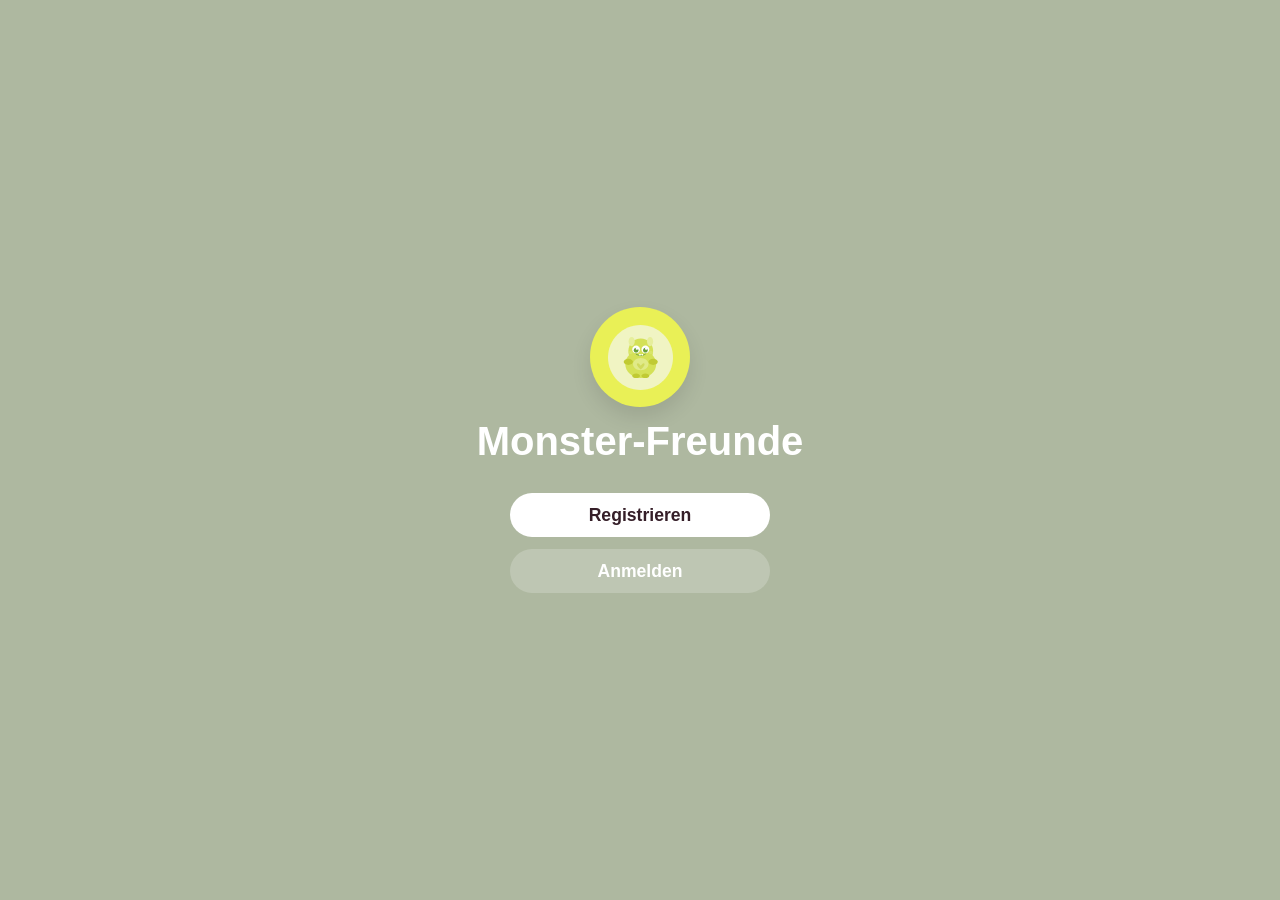
==== commit 56ebb315: "code aufräumen" ====
--- a/index.html
+++ b/index.html
@@ -1,11 +1,11 @@
-=========================================================================
+<!--- =========================================================================
 BESCHREIBUNG: Einstiegs- und Willkommensseite des Projekts (index.html).
 FUNKTION:
 - Dient als zentrale Landingpage für die Applikation „Monster-Freunde“.
 - Präsentiert das App-Logo und den Projekttitel für die visuelle Identität.
 - Stellt die primäre Navigation bereit, über die Nutzende direkt zu den Formularen
 für die Registrierung (register.html) oder das Login (login.html) gelangen.
-=========================================================================
+=========================================================================-->
 
 <!DOCTYPE html>
 <html lang="en">
@@ -33,7 +33,6 @@
 
     </div>
 
-
 </body>
 
 </html>
--- a/css/style.css
+++ b/css/style.css
@@ -23,6 +23,7 @@
   min-height: 100vh;
 }
 
+/* Back-Buttons*/
 
 #back_btn_container {
   position: absolute;
@@ -36,7 +37,6 @@
   padding: 16px 24px;
   font-size: 1.8rem;
   font-weight: bold;
-  /* background-color: rgba(255, 255, 255, 0.2); */
   color: var(--cassis);
   border: 1px solid rgba(255, 255, 255, 0.4);
   border-radius: 14px;
@@ -129,8 +129,6 @@
   margin-top: 20px;
 }
 
-/* Buttons alle gleich */
-
 .card {
   background-color: white;
   border-radius: 16px;
@@ -148,7 +146,6 @@
 #passwordForm button[type="submit"] {
   margin-top: 16px;
 }
-
 
 #passwordForm .btn-sub {
   margin-top: 8px;
@@ -177,8 +174,6 @@
   font-family: inherit;
   border: none;
   border-radius: 30px;
-  /* background-color: var(--wasabi); */
-  /* color: var(--cassis); */
   cursor: pointer;
   transition: transform 0.2s ease, opacity 0.2s ease;
   text-align: center;
@@ -210,7 +205,6 @@
   font-weight: bold;
   text-decoration: none;
 }
-
 
 form input[type="text"],
 form input[type="email"],
@@ -234,7 +228,9 @@
   border-color: var(--wasabi);
 }
 
-/* Konto- und Home-Seite */
+/* ====================
+Konto- und Home-Seite
+======================= */
 
 main {
   width: 100%;
@@ -256,12 +252,12 @@
   padding: 24px 50px 40px 50px;
 }
 
+/* Header */
+
 .header {
   display: flex;
   align-items: center;
   justify-content: space-between;
-  /* width: 100%; */
-  /* gap: 16px; */
   padding: 15px;
   background-color: white;
   position: sticky;
@@ -288,7 +284,6 @@
   display: flex;
   align-items: center;
   gap: 15px;
-  /* Hier stellst du ein, wie nah Logo und Text beieinander sein sollen! */
 }
 
 .header-zurück {
@@ -300,8 +295,6 @@
 .header img {
   width: 56px;
   height: 56px;
-  /* background-color: var(--wasabi); */
-  /* border-radius: 50%; */
   padding: 6px;
 }
 
@@ -330,22 +323,6 @@
 .header-subtitle-konto {
   font-size: 1.5rem;
 }
-
-/* main:not(.main_konto) .header div {
-  display: flex;
-  flex-direction: column;
-  justify-content: center;
-  align-items: center;
-  text-align: center;
-}
-
-.main_konto .header div {
-  display: flex;
-  flex-direction: column;
-  justify-content: center;
-  align-items: flex-start;
-  text-align: left;
-} */
 
 main h1 {
   font-size: 1rem;
@@ -411,43 +388,32 @@
   margin: 0 0 20px 0;
 }
 
-/* 2. DIE SCROLLBOX: Begrenzt die Höhe der Liste und aktiviert das Scrollen */
+/* DIE SCROLLBOX: Begrenzt die Höhe der Liste und aktiviert das Scrollen */
 .event-list {
   list-style: none;
   padding: 0;
   margin: 0;
 
   max-height: 280px;
-  /* Maximale Höhe, ab hier wird gescrollt */
   overflow-y: auto;
-  /* Aktiviert den vertikalen Scrollbalken, wenn nötig */
-
-  /* Schickere Scrollbar für moderne Browser (optional) */
   scrollbar-width: thin;
   scrollbar-color: var(--cassis) #f0f0f0;
 }
 
-/* 3. Ein einzelner Listeneintrag (Alarm-Zeile) */
 .event-list li {
   display: flex;
   align-items: center;
   justify-content: space-between;
-  /* Drückt Text nach links, Uhrzeit nach rechts */
-
   background-color: #F2EBF0;
-  /* Das zarte Lila aus dem Screenshot */
   border-radius: 16px;
   padding: 12px 16px;
   margin-bottom: 12px;
-  /* Abstand zwischen den einzelnen Alarmen */
-}
-
-/* Verhindert den Abstand beim letzten Element in der Scrollbox */
+}
+
 .event-list li:last-child {
   margin-bottom: 0;
 }
 
-/* Äußerer Kasten: Verhindert, dass das Diagramm die Kachel sprengt */
 .chart-overflow-container {
   width: 100%;
   overflow-x: auto;
@@ -457,15 +423,11 @@
   -webkit-overflow-scrolling: touch;
 }
 
-/* Innerer Kasten: Zwingt das Diagramm auf eine angenehm gestreckte Breite */
 .chart-scroll-wrapper {
   width: 1000px;
-  /* Feste Höhe für die Kachel-Optik */
   padding-bottom: 10px;
-  /* Platz für den Scrollbalken, damit er das Datum nicht verdeckt */
-}
-
-/* Optional: Verschönert den Scrollbalken für Webkit-Browser (Chrome, Safari, Edge) */
+}
+
 .chart-overflow-container::-webkit-scrollbar {
   height: 6px;
 }
@@ -491,23 +453,18 @@
   gap: 12px;
 }
 
-/* Das runde, lila Alarm-Icon */
 .alarm-icon-bg {
   width: 40px;
   height: 40px;
   background-color: #ebd9ff;
-  /* Etwas dunkleres Lila für den Kreis */
   color: #9c27b0;
-  /* Farbe der Glocke */
   border-radius: 50%;
-  /* Macht es kreisrund */
   display: flex;
   justify-content: center;
   align-items: center;
   font-size: 18px;
 }
 
-/* Text-Block (Name + Datum) */
 .alarm-info {
   display: flex;
   flex-direction: column;
@@ -525,19 +482,15 @@
   margin-top: 2px;
 }
 
-/* Die Uhrzeit ganz rechts */
 .alarm-time {
   font-weight: 700;
   font-size: 14px;
   color: #9c27b0;
-  /* Knalliges Lila für die Zeit */
-}
-
-/* Verhindert, dass das Canvas auf kleinen Bildschirmen flach gedrückt wird */
+}
+
 #monsterChart {
   width: 100% !important;
   height: 220px !important;
-  /* Hier erzwingst du eine angenehme Mindesthöhe für das Smartphone */
   margin-top: 15px;
 }
 
@@ -605,7 +558,6 @@
 
 #monsterViewMode {
   display: flex;
-  /* justify-content: space-between; */
   gap: 30px;
 }
 
@@ -618,7 +570,6 @@
   width: fit-content;
 }
 
-/* 1. Die Standard-Radio-Punkte komplett unsichtbar machen */
 .monster-gallery .monster-item input[type="radio"] {
   position: absolute;
   opacity: 0;
@@ -626,7 +577,6 @@
   height: 0;
 }
 
-/* 2. Grund-Styling für die Monster-Bilder (Vorbereitung für den Klick) */
 .monster-gallery .monster-item {
   cursor: pointer;
   display: inline-block;
@@ -636,24 +586,17 @@
 .monster-gallery .monster-img {
   border-radius: 50%;
   border: 4px solid transparent;
-  /* Unsichtbarer Rand, damit beim Klick nichts wackelt */
   transition: all 0.2s ease;
   padding: 4px;
 }
 
-/* 3. EFFEKT WENN AUSGEWÄHLT (Hier wird das Zauberwort :checked genutzt) */
-
-/* Option A: Ein fetter, farbiger Rahmen um das ausgewählte Monster */
+
 .monster-gallery .monster-item input[type="radio"]:checked+.monster-img {
   border-color: var(--orange);
-  /* Nutzt dein definiertes Orange */
   transform: scale(1.1);
-  /* Lässt das ausgewählte Monster leicht ploppen */
   background-color: rgba(255, 92, 52, 0.1);
-  /* Zarter orangefarbener Hintergrund */
-}
-
-/* Optional: Kleiner Hover-Effekt, damit man merkt, dass es klickbar ist */
+}
+
 .monster-gallery .monster-item:hover .monster-img {
   transform: scale(1.05);
 }
@@ -748,9 +691,7 @@
 
 .alert-card {
   background-color: #FFEBEB !important;
-  /* Zartes Rot */
   border: 2px solid var(--orange);
-  /* Orangener Alarm-Rand */
   box-shadow: 0 10px 20px rgba(255, 92, 52, 0.2);
 }
 
@@ -794,7 +735,6 @@
 
 #memberList {
   font-size: 2rem;
-
 }
 
 .family-member {
@@ -808,27 +748,20 @@
 .member-card {
   background-color: white;
   border: 2px solid #e1e7dd;
-  /* Passt zu deinen Input-Hintergründen */
   border-radius: 16px;
   padding: 24px;
   margin-bottom: 16px;
   list-style-type: none;
-  /* Entfernt den Listenpunkt */
   box-shadow: 0 10px 25px rgba(0, 0, 0, 0.02);
-  /* Sehr feiner Schatten */
-
   display: flex;
   flex-direction: column;
   gap: 16px;
-  /* Der Abstand zwischen Name und E-Mail innerhalb der Kachel */
-}
-
-/* Flexbox-Zeilen für Name und E-Mail */
+}
+
 .member-row {
   display: flex;
   align-items: center;
   gap: 20px;
-  /* Lücke zwischen Emoji und Text */
   color: var(--cassis);
 }
 
@@ -836,29 +769,24 @@
   display: flex;
   align-items: center;
   gap: 20px;
-  /* Lücke zwischen Emoji und Text */
   color: var(--cassis);
 }
 
 .member-row .member-icon {
   font-size: 2rem;
-  /* Große Emojis für Mobile */
 }
 
 .member-row .member-text {
   font-size: 2rem;
-  /* Passt sich an deine Standard-Input-Schriftgröße an */
   font-weight: 500;
 }
 
-/* E-Mail Zeile etwas dezenter */
 .member-row.email {
   opacity: 0.8;
 }
 
 .member-row.email .member-text {
   font-size: 1.5rem;
-  /* Etwas kleiner als der Name */
 }
 
 #userEmail {
@@ -888,7 +816,6 @@
 
 .btn-sub {
   background-color: rgba(53, 30, 40, 0.1) !important;
-  /* Nutzt cassis mit Deckkraft */
   color: var(--cassis) !important;
   margin-top: 8px;
 }
@@ -930,21 +857,16 @@
   margin: 16px;
 }
 
-
-/*Spezifisches Design für das Haushalts-Popup */
-
-
+/*Haushalts-Popup */
 .popup-content.haushalt-popup {
   max-width: 400px;
   padding: 24px;
 }
 
-
 .haushalt-popup form {
   text-align: left;
   gap: 8px;
 }
-
 
 .haushalt-popup h2 {
   color: var(--cassis);
@@ -978,14 +900,11 @@
   height: 10px;
 }
 
-
-/*Spezifisches Design für das Konto-Löschen-Popup */
-
+/* Konto-Löschen-Popup */
 .popup-content.delete-popup {
   max-width: 700px;
   padding: 35px 30px;
 }
-
 
 .delete-popup h2 {
   font-size: 2rem;
@@ -1011,8 +930,6 @@
 .delete-popup #btnConfirmDelete {
   margin-bottom: 12px;
 }
-
-
 
 /* =========================================================================
    RESONSIVE FÜR DESKTOP
@@ -1077,7 +994,7 @@
   }
 
   .alert-card {
-    display: flex !important;
+    display: flex;
     align-items: center;
     justify-content: flex-start;
     position: relative;
@@ -1140,7 +1057,6 @@
     justify-content: center;
   }
 
-
   body.content-page {
     display: flex;
     flex-direction: column;
@@ -1161,60 +1077,6 @@
     padding-top: 24px;
   }
 
-  /* html body.content-page #householdInfo .header {
-    display: flex;
-    align-items: center;
-    justify-content: space-between;
-    width: 100%;
-    max-width: 100%;
-    margin: 0 auto 40px auto;
-    padding: 20px 24px;
-    box-sizing: border-box;
-    position: relative;
-  }
-
-  html body.content-page #householdInfo .header div {
-    position: absolute;
-    left: 50%;
-    transform: translateX(-50%);
-    text-align: center;
-  }
-
-  html body.content-page #householdInfo .grid {
-    display: flex;
-    flex-direction: column;
-    align-items: center;
-    gap: 20px;
-    width: 100%;
-    max-width: 750px;
-    margin: 0 auto;
-  }
-
-  html body.content-page #householdInfo .grid .card {
-    width: 100%;
-    max-width: 750px;
-    box-sizing: border-box;
-  }
-
-  html body.content-page #householdInfo .header div h1 {
-    font-size: 2.3rem;
-    margin-bottom: 4px;
-    margin-top: 20px;
-    font-weight: 800;
-  }
-
-
-  html body.content-page #householdInfo .header div p {
-    font-size: 1.2rem;
-    margin: 0;
-  }
-
-
-  html body.content-page #householdInfo .header div small {
-    font-size: 1rem;
-    color: #4a4a4a;
-  } */
-
   /* KONTOSEITE FÜR DESKTOP */
 
   body.account-page main.main_konto {
@@ -1223,10 +1085,8 @@
     align-items: center;
     justify-content: flex-start;
     width: 100%;
-    /* padding-top: 0px; */
     margin-top: 0px;
   }
-
 
   body.account-page .main_konto .header {
     display: flex;
@@ -1267,7 +1127,6 @@
     font-size: 1rem;
     line-height: 1.4;
   }
-
 
   body.account-page .main_konto .grid .card div label {
     font-size: 1rem;
@@ -1288,7 +1147,6 @@
     max-width: 750px;
     margin: 0 auto;
   }
-
 
   body.account-page .main_konto .grid .card {
     width: 100%;
@@ -1478,57 +1336,10 @@
     font-size: 1rem;
   }
 
-  /* Schaltet deine absolute Zentrierung aus, die das Layout zerschießt */
   html body.content-page #householdInfo .header div,
   body.account-page header.header .header-text {
     position: static !important;
     transform: none !important;
     text-align: left !important;
   }
-}
-
-/* Basis-Styling für den Header auf der Kontoseite */
-/* body.account-page header.header {
-    position: sticky;
-    top: 0;
-    left: 0;
-    width: 100%;
-    z-index: 1000;
-    background-color: white;
-    display: flex;
-    flex-direction: row;
-    justify-content: flex-start;
-    /* Links ausrichten wie auf der Homeseite */
-/* align-items: center;
-    padding: 15px 24px;
-    box-shadow: 0 2px 5px rgba(0, 0, 0, 0.05);
-  } */
-
-/* Holt den Zurück-Button aus der absoluten Positionierung */
-/* body.account-page header.header a#back_btn_container {
-    position: static;
-    margin-right: 20px;
-    /* Abstand zwischen Button und Text */
-/* transform: none;
-    left: auto;
-    top: auto;
-  } */
-
-/* Passt die Größe des Zurück-Buttons an */
-/* body.account-page header.header #back_btn {
-    padding: 10px 16px;
-    font-size: 1.2rem;
-    border-radius: 12px;
-  } */
-
-/* Erzwingt die linksbündige Text-Ausrichtung */
-/* body.account-page header.header .header-text {
-    display: flex;
-    flex-direction: column;
-    align-items: flex-start;
-    text-align: left;
-    transform: none;
-    position: static;
-  } */
-/* 
-} */+}
